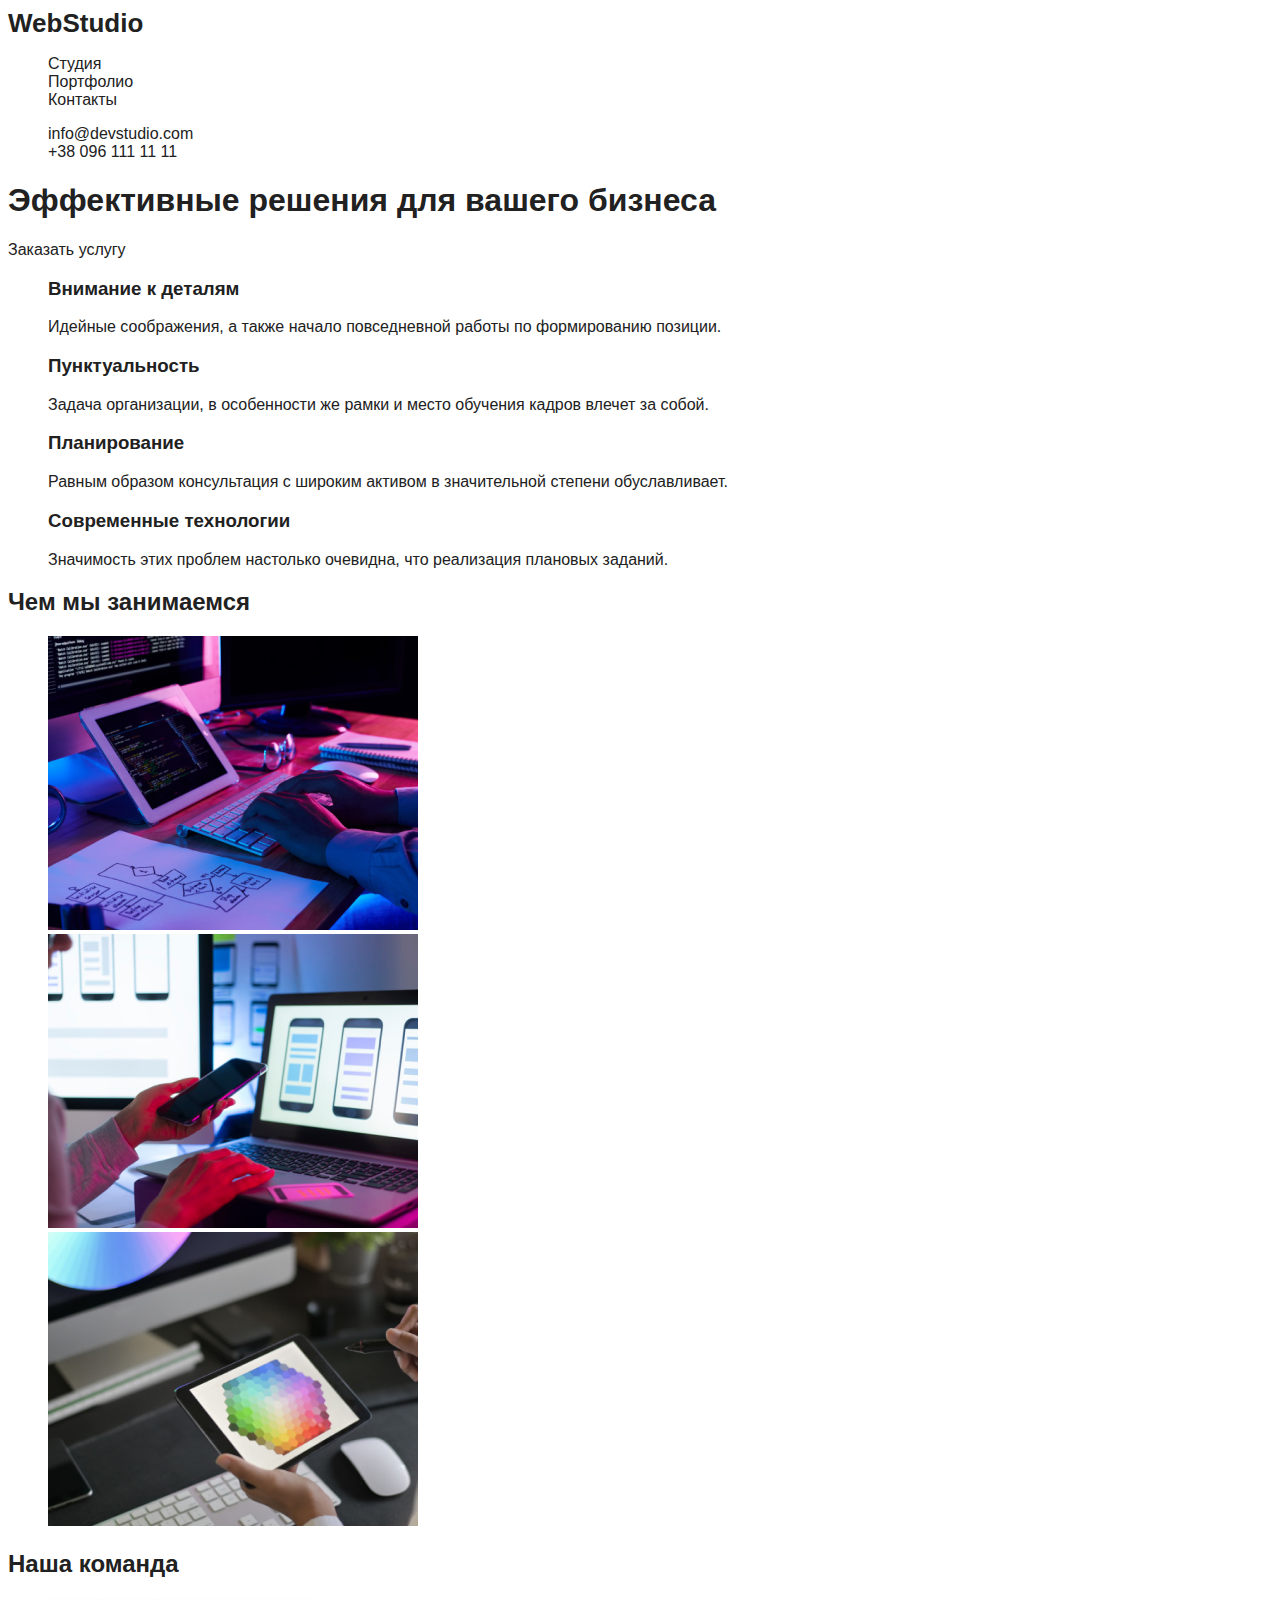
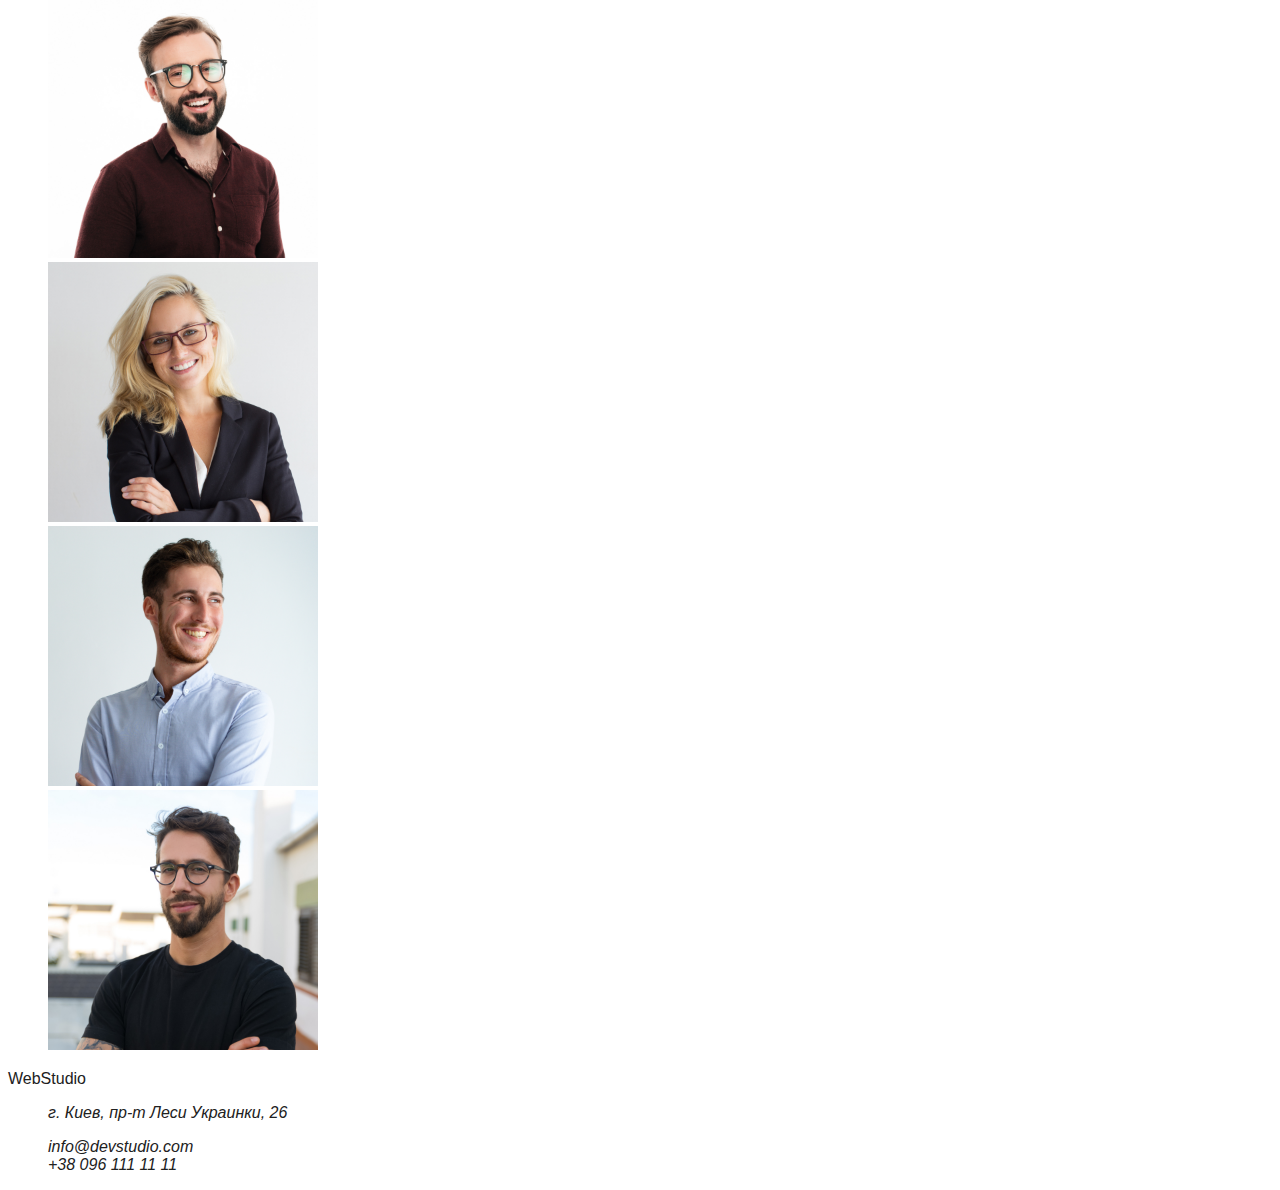
==== index.html @ 34a3a957 "add css custom properties" ====
<!DOCTYPE html>
<html lang="ru">
<head>
    <meta charset="UTF-8">
    <meta name="viewport" content="width=device-width, initial-scale=1.0">
    <title>Document</title>
    <link rel="stylesheet" href="./css/style.css">
</head>
<body>
  
    <!-- Шапка сайта -->
    <header>
      <nav>
        <a href="" class="logo">WebStudio</a>
        <ul>
          <li><a href="" class="link-nav">Студия</a></li>
          <li><a href="" class="link-nav">Портфолио</a></li>
          <li><a href="" class="link-nav">Контакты</a></li>
        </ul>
        <ul>
          <li><a href="">info@devstudio.com</a></li>
          <li><a href="">+38 096 111 11 11</a></li>
        </ul>
     </nav>
    </header>

    <main>

      <!-- Секция Герой -->
      <section>
        <h1>Эффективные решения для вашего бизнеса</h1>
        <a href="">Заказать услугу</a>
      </section>

      <!-- Секция особенностей -->
      <section>
        <!-- <h2></h2> -->
        <ul>
          <li>
            <h3>Внимание к деталям</h3>
            <p>Идейные соображения, а также начало повседневной работы по формированию позиции.</p>
          </li>
          <li>
            <h3>Пунктуальность</h3>
            <p>Задача организации, в особенности же рамки и место обучения кадров влечет за собой.</p>
          </li>
          <li>
            <h3>Планирование</h3>
            <p>Равным образом консультация с широким активом в значительной степени обуславливает.</p>
          </li>
          <li>
            <h3>Современные технологии</h3>
            <p>Значимость этих проблем настолько очевидна, что реализация плановых заданий.</p>
          </li>
        </ul>
      </section>

      <!-- Секция Чем мы занимаемся -->
      <section>
        <h2>Чем мы занимаемся</h2>
        <ul>
          <li>
            <img src="./images/box-1.png" alt="" width="370">
          </li>
          <li>
            <img src="./images/box-2.png" alt="" width="370">
          </li>
          <li>
            <img src="./images/box-3.png" alt="" width="370">
          </li>
        </ul>
      </section>

      <!-- Секция Наша команда -->
      <section>
        <h2>Наша команда</h2>
        <ul>
          <li><img src="./images/img.jpg" alt="" width="270"></li>
          <li><img src="./images/img (1).jpg" alt="" width="270"></li>
          <li><img src="./images/img (2).jpg" alt="" width="270"></li>
          <li><img src="./images/img (3).jpg" alt="" width="270"></li>
        </ul>
      </section>
    </main>

    <!-- Футер -->
    <footer>
      <a href="">WebStudio</a>
      <address>
        <ul>
          <li><p>г. Киев, пр-т Леси Украинки, 26</p></li>
          <li><a href="">info@devstudio.com</a></li>
          <li><a href="">+38 096 111 11 11</a></li>
        </ul>
      </address>
    </footer>
</body>
 </html>
---- css/style.css ----
:root {
  /* background */
  --primary-white-color: #ffffff;
  --c-dark-color: #2f303a;

  /* text */
  --primary-text-color: #212121;
  --title-text-color: #757575;
  --accent-color: #2196f3;
  --text-white-color: var(--primary-white-color);
  --text-black-color: #000000;
  --text-dark-color: rgb(255, 255, 255, 0, 6);
}

body {
  background-color: var(--primary-white-color);
  color: var(--primary-text-color);
  font-family: "Roboto", sans-serif;
}

a {
  color: inherit;
  text-decoration: none;
}

.link-nav:hover {
  color: var(--accent-color);
}

ul {
  list-style: none;
}

.logo {
  color: var(--primary-black-color);
  font-family: "Raleway", sans-serif;
  font-weight: bold;
  font-size: 26px;
  line-height: 1.19;
}
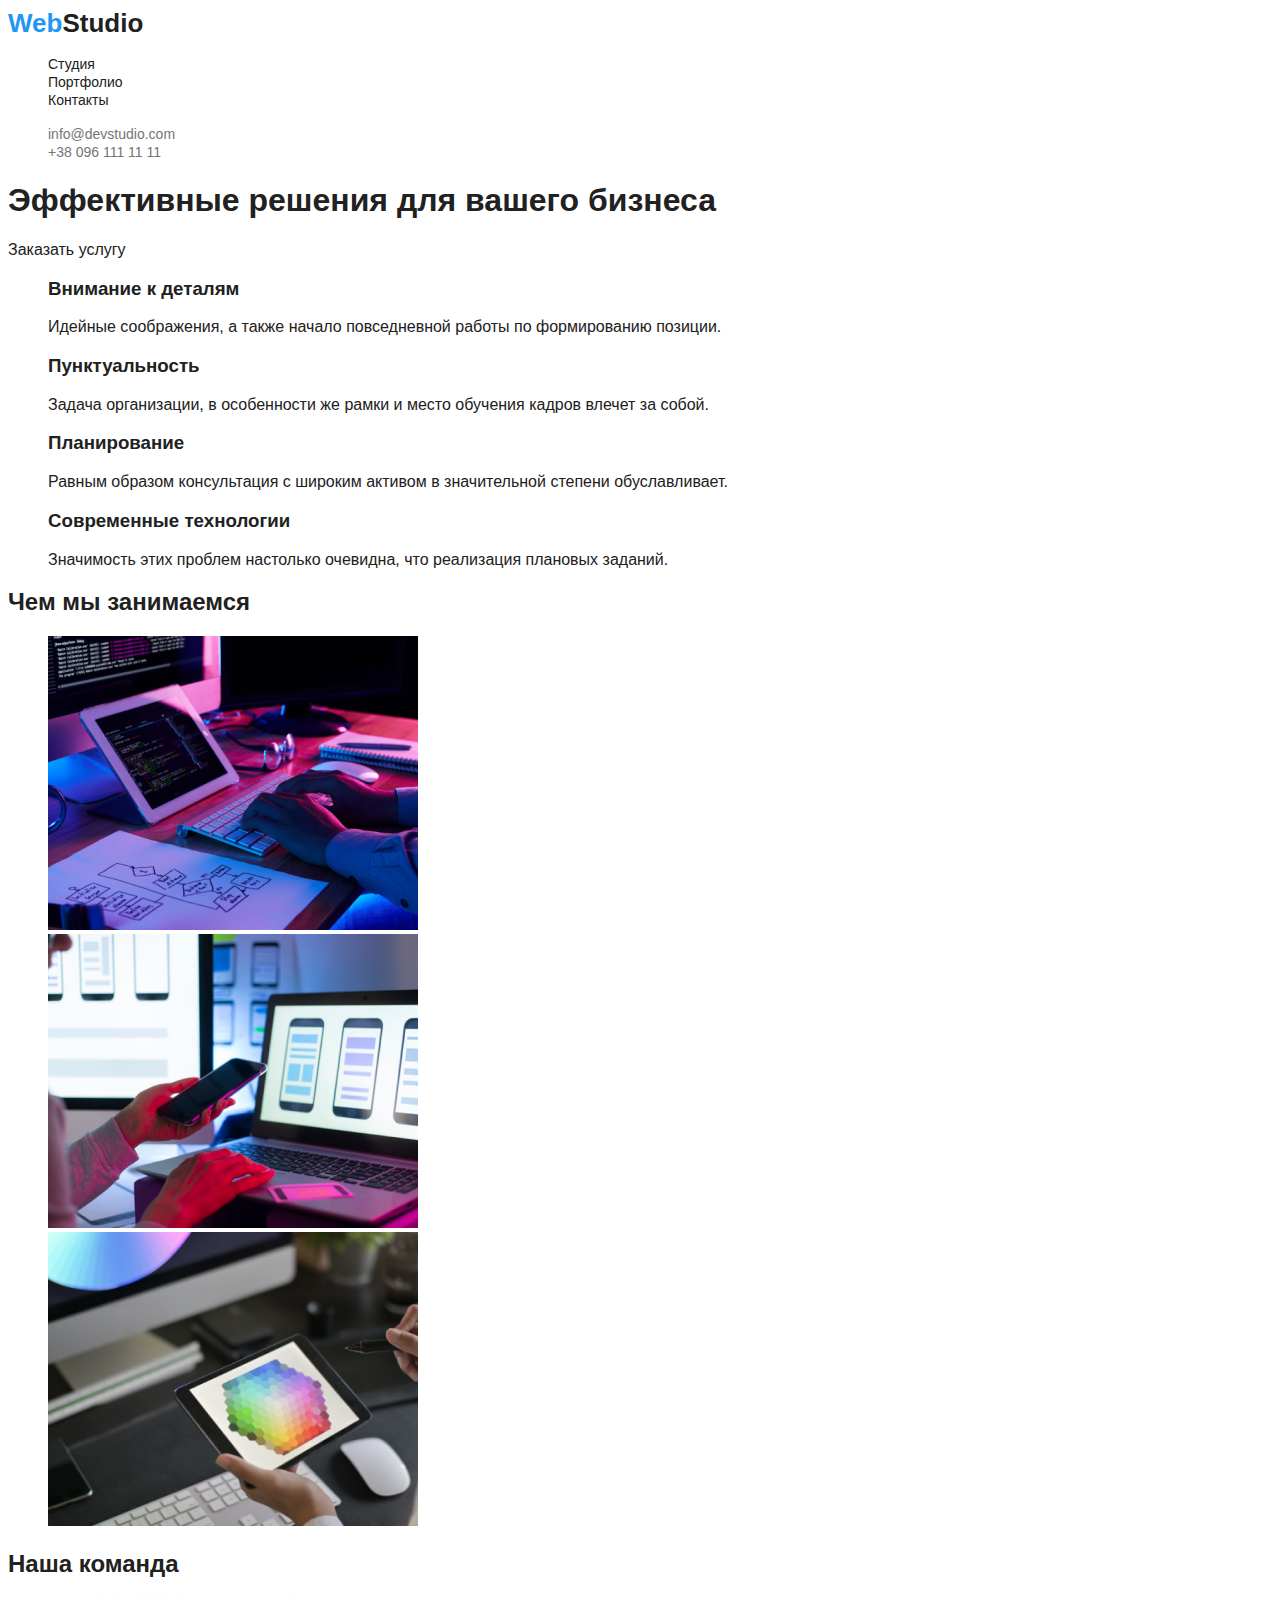
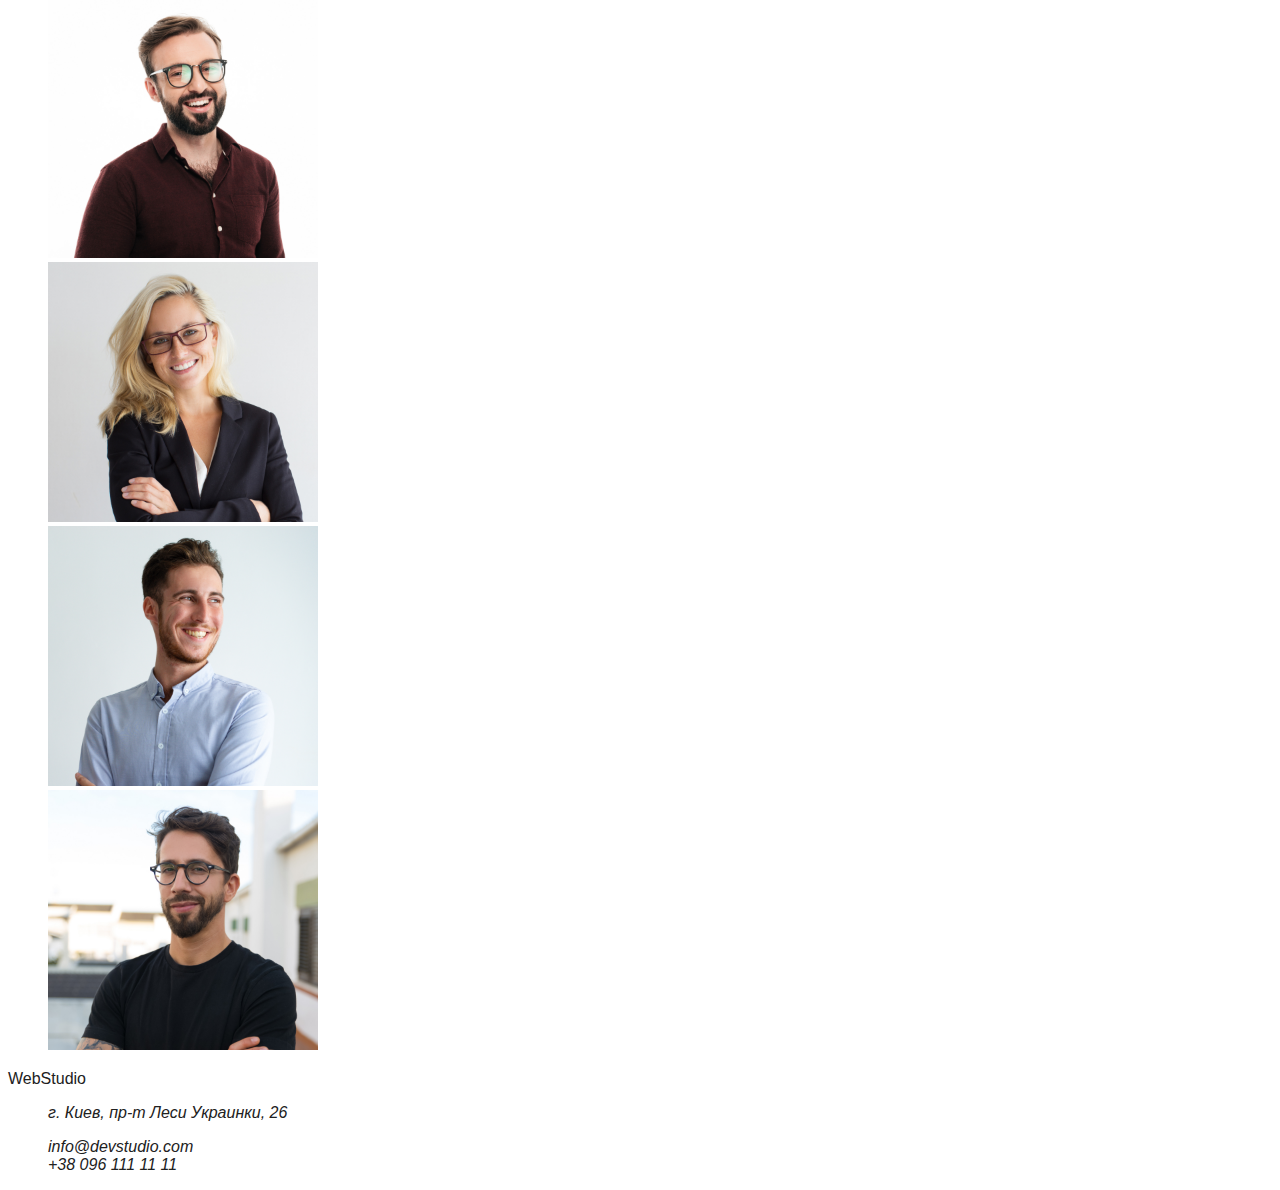
==== commit 453bd32f: "add styles to logo and header into styles.css" ====
--- a/index.html
+++ b/index.html
@@ -11,15 +11,15 @@
     <!-- Шапка сайта -->
     <header>
       <nav>
-        <a href="" class="logo">WebStudio</a>
+            <a href href="" class="logo"><span class="logo-web">Web</span>Studio</a>
         <ul>
-          <li><a href="" class="link-nav">Студия</a></li>
-          <li><a href="" class="link-nav">Портфолио</a></li>
-          <li><a href="" class="link-nav">Контакты</a></li>
+          <li><a href="" class="link">Студия</a></li>
+          <li><a href="" class="link">Портфолио</a></li>
+          <li><a href="" class="link">Контакты</a></li>
         </ul>
-        <ul>
-          <li><a href="">info@devstudio.com</a></li>
-          <li><a href="">+38 096 111 11 11</a></li>
+        <ul class="address-nav">
+          <li><a href="" class="link">info@devstudio.com</a></li>
+          <li><a href="" class="link">+38 096 111 11 11</a></li>
         </ul>
      </nav>
     </header>
--- a/css/style.css
+++ b/css/style.css
@@ -23,13 +23,15 @@
   text-decoration: none;
 }
 
-.link-nav:hover {
+.link:hover {
   color: var(--accent-color);
 }
 
 ul {
   list-style: none;
 }
+
+/* logo */
 
 .logo {
   color: var(--primary-black-color);
@@ -38,3 +40,19 @@
   font-size: 26px;
   line-height: 1.19;
 }
+
+.logo-web {
+  color: var(--accent-color);
+}
+
+/* header */
+
+.link {
+  font-weight: 500;
+  font-size: 14px;
+  line-height: 1.14;
+}
+
+.address-nav {
+  color: var(--title-text-color);
+}
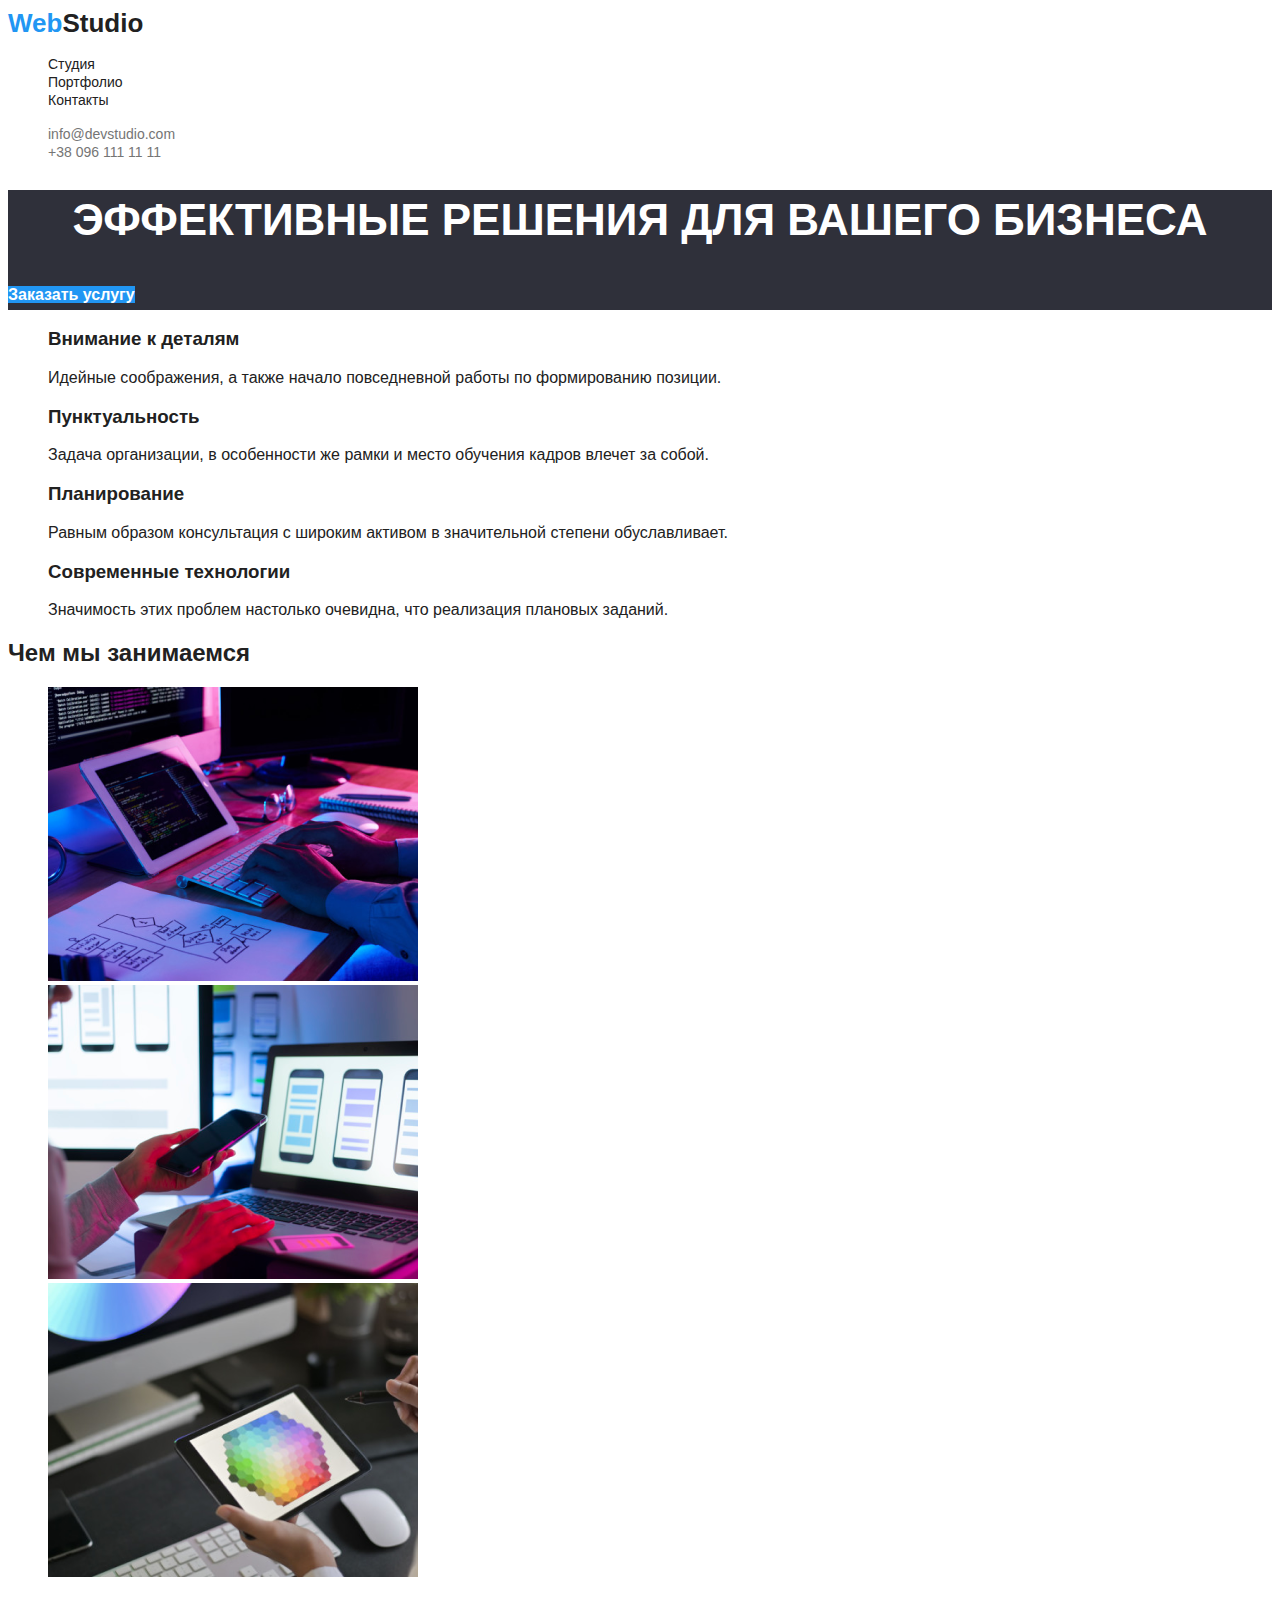
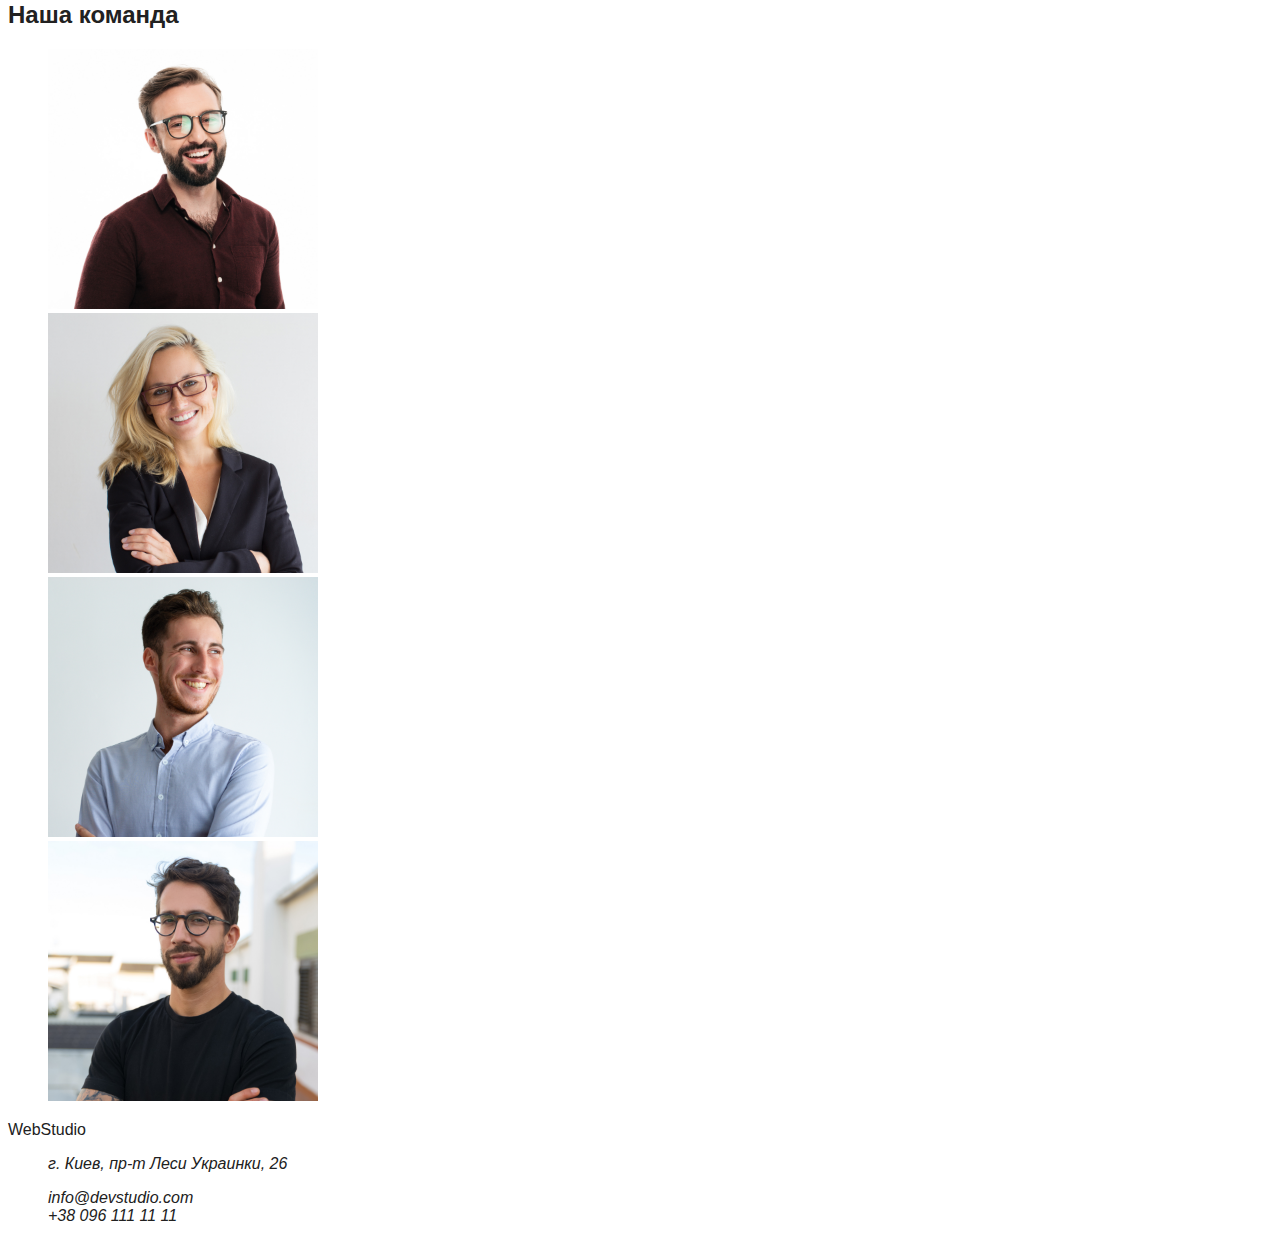
==== commit 59887563: "add styles to section-hero  and button  into styles.css" ====
--- a/index.html
+++ b/index.html
@@ -27,9 +27,9 @@
     <main>
 
       <!-- Секция Герой -->
-      <section>
-        <h1>Эффективные решения для вашего бизнеса</h1>
-        <a href="">Заказать услугу</a>
+      <section class="section-hero">
+        <h1 class="title-hero">Эффективные решения для вашего бизнеса</h1>
+        <a href="" class="button">Заказать услугу</a>
       </section>
 
       <!-- Секция особенностей -->
--- a/css/style.css
+++ b/css/style.css
@@ -56,3 +56,30 @@
 .address-nav {
   color: var(--title-text-color);
 }
+
+/* Section Hero */
+
+.section-hero {
+  background-color: var(--c-dark-color);
+}
+
+.title-hero {
+  color: var(--text-white-color);
+  font-weight: 900;
+  font-size: 44px;
+  line-height: 1.36;
+  text-align: center;
+  text-transform: uppercase;
+}
+
+/* button */
+
+.button {
+  background-color: var(--accent-color);
+  color: var(--text-white-color);
+  font-weight: bold;
+  font-size: 16px;
+  line-height: 1.87;
+  align-items: center;
+  text-align: center;
+}
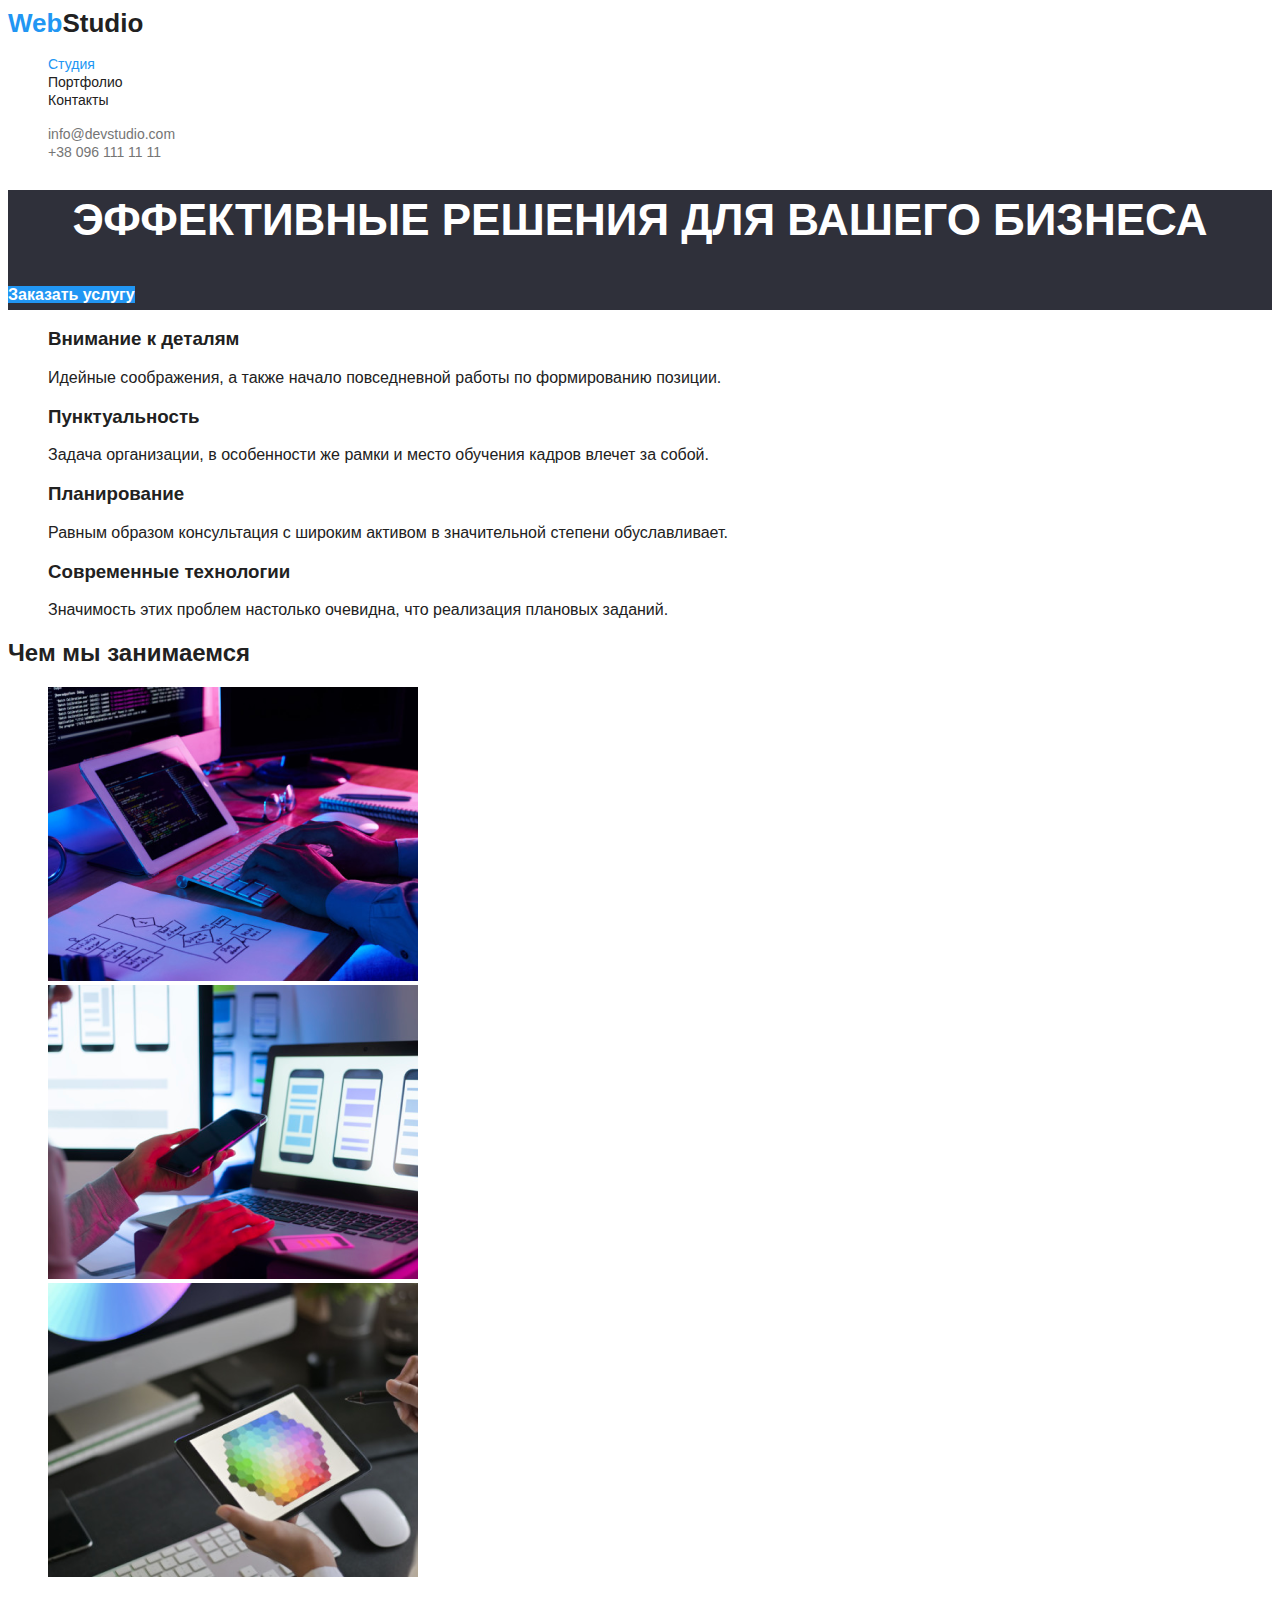
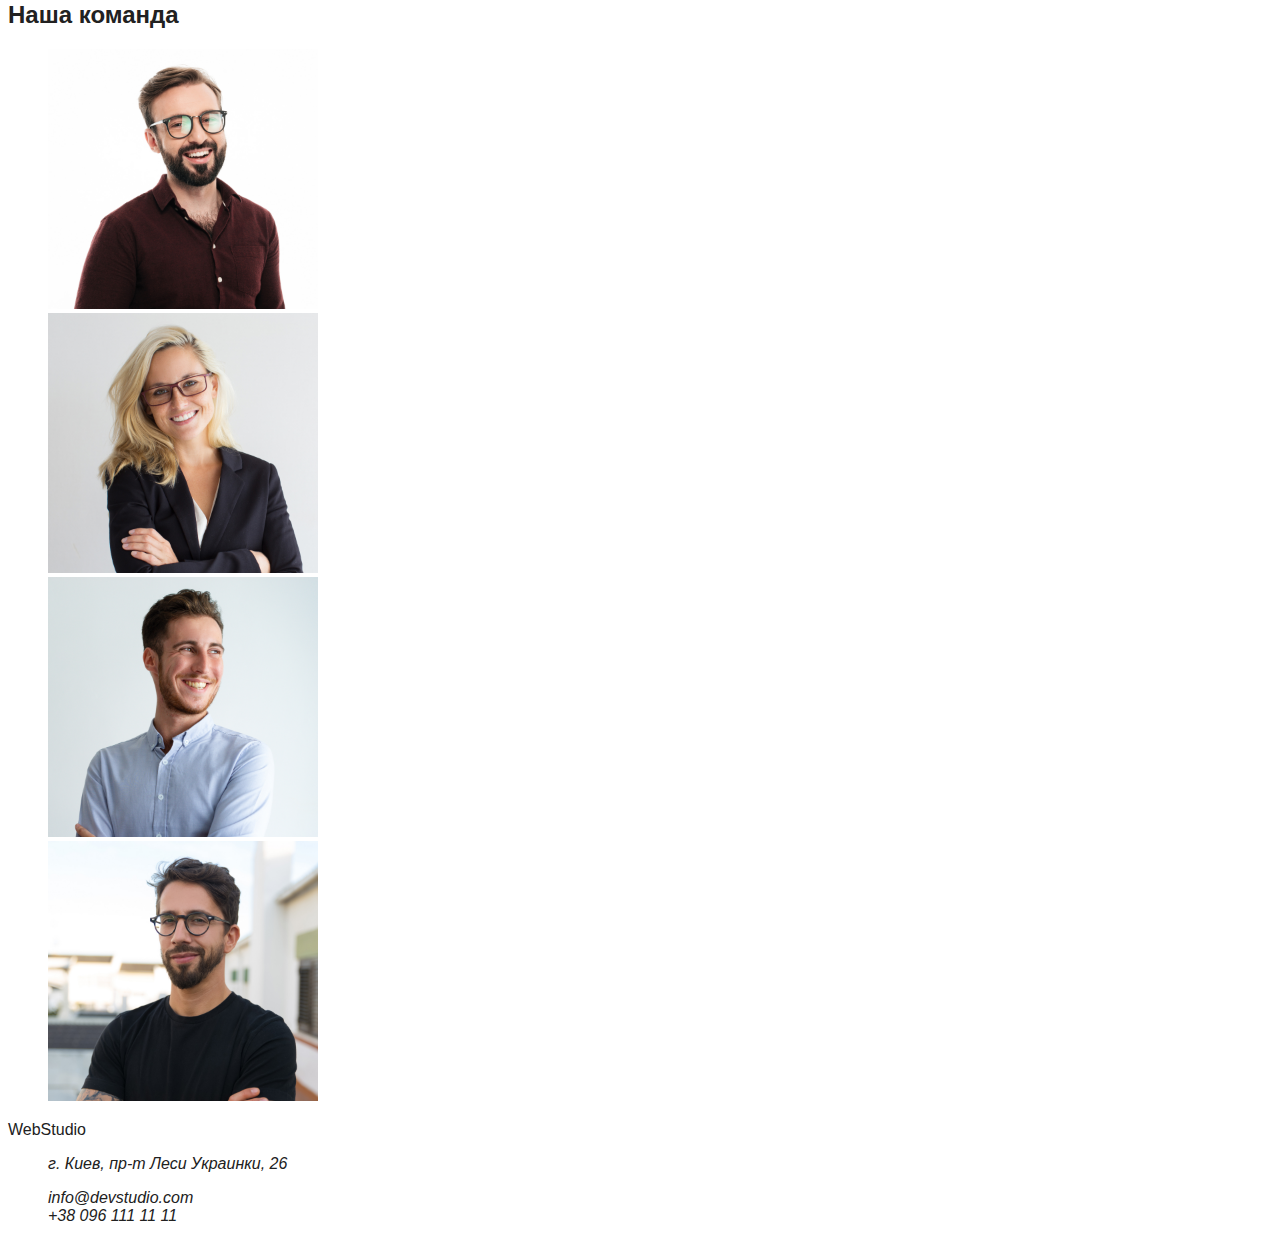
==== commit 69ed0766: "add class current" ====
--- a/index.html
+++ b/index.html
@@ -12,12 +12,12 @@
     <header>
       <nav>
             <a href href="" class="logo"><span class="logo-web">Web</span>Studio</a>
-        <ul>
-          <li><a href="" class="link">Студия</a></li>
-          <li><a href="" class="link">Портфолио</a></li>
+        <ul class="link-nav">
+          <li><a href="./index.html" class="link current">Студия</a></li>
+          <li><a href="./portfolio.html" class="link">Портфолио</a></li>
           <li><a href="" class="link">Контакты</a></li>
         </ul>
-        <ul class="address-nav">
+        <ul class="contact-nav">
           <li><a href="" class="link">info@devstudio.com</a></li>
           <li><a href="" class="link">+38 096 111 11 11</a></li>
         </ul>
--- a/css/style.css
+++ b/css/style.css
@@ -21,10 +21,6 @@
 a {
   color: inherit;
   text-decoration: none;
-}
-
-.link:hover {
-  color: var(--accent-color);
 }
 
 ul {
@@ -53,8 +49,17 @@
   line-height: 1.14;
 }
 
-.address-nav {
+.contact-nav {
   color: var(--title-text-color);
+}
+
+.link:hover,
+.link:focus {
+  color: var(--accent-color);
+}
+
+.link-nav .link.current {
+  color: var(--accent-color);
 }
 
 /* Section Hero */
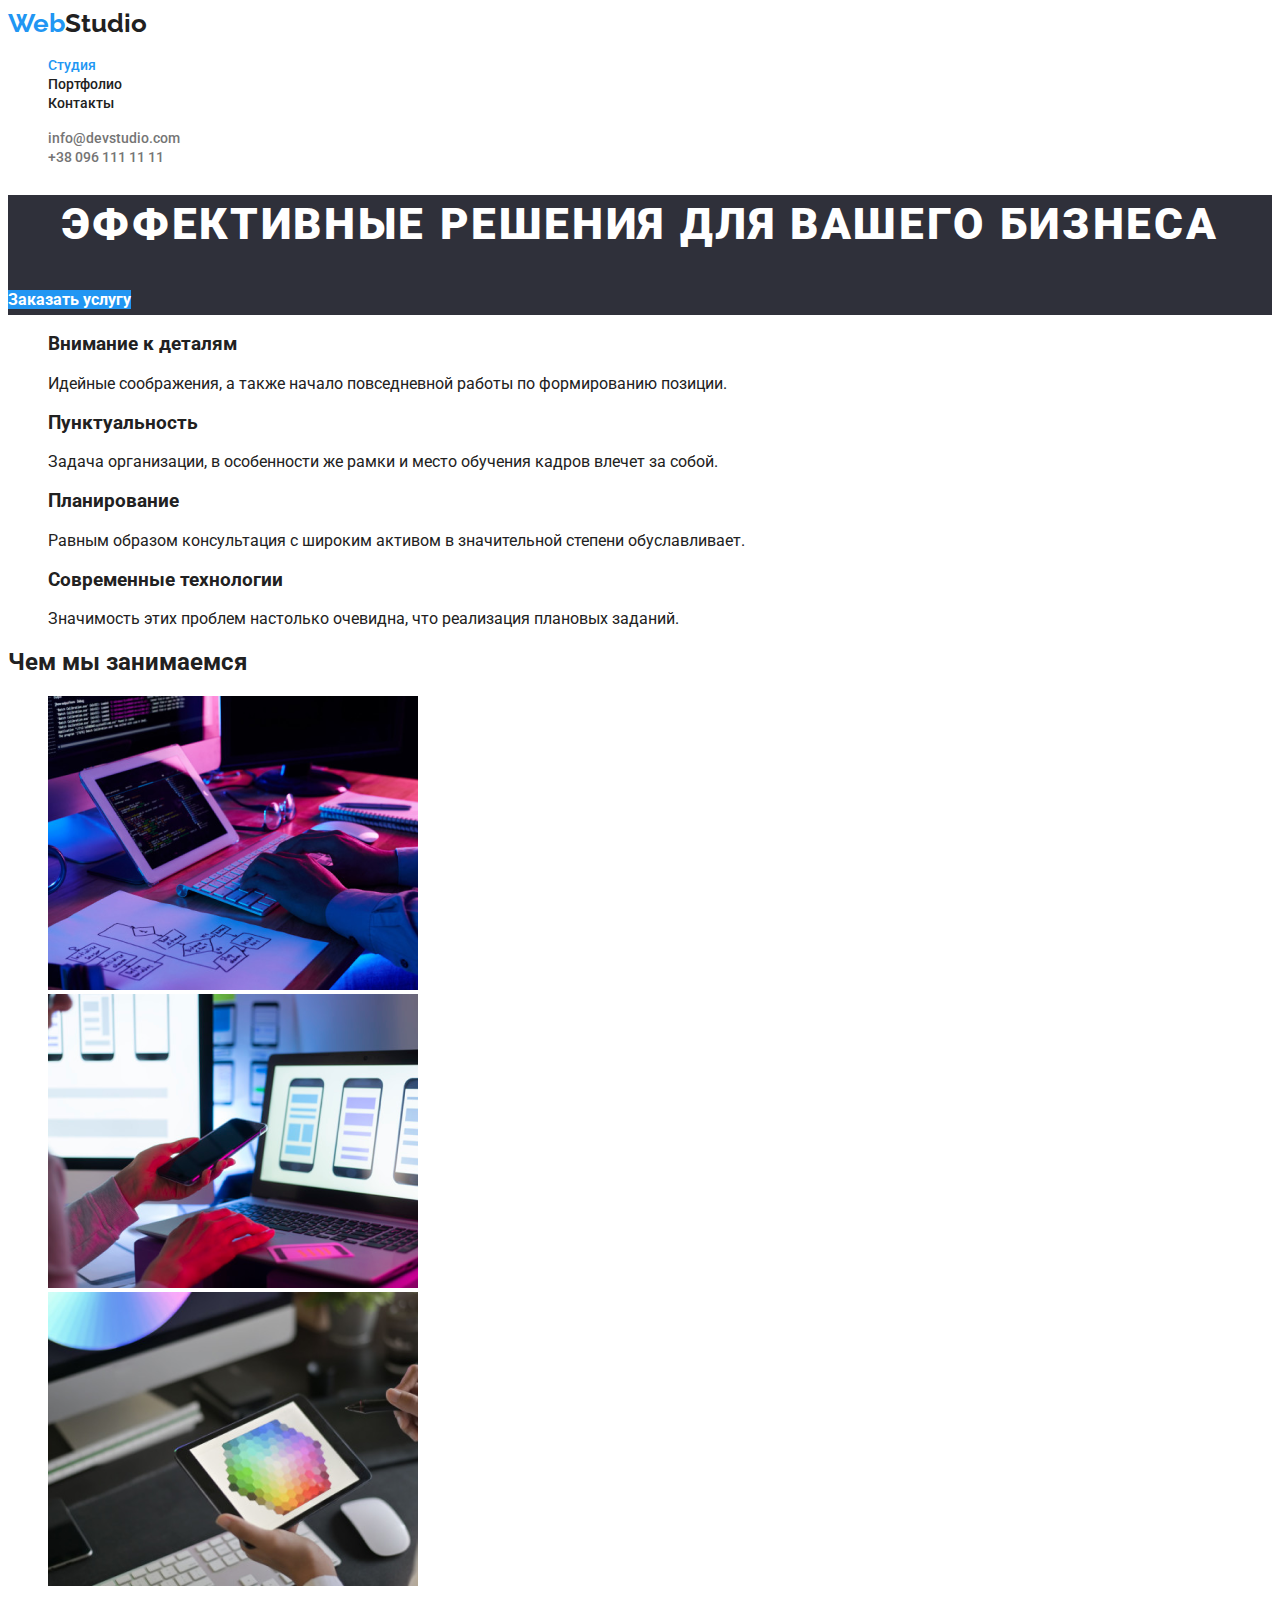
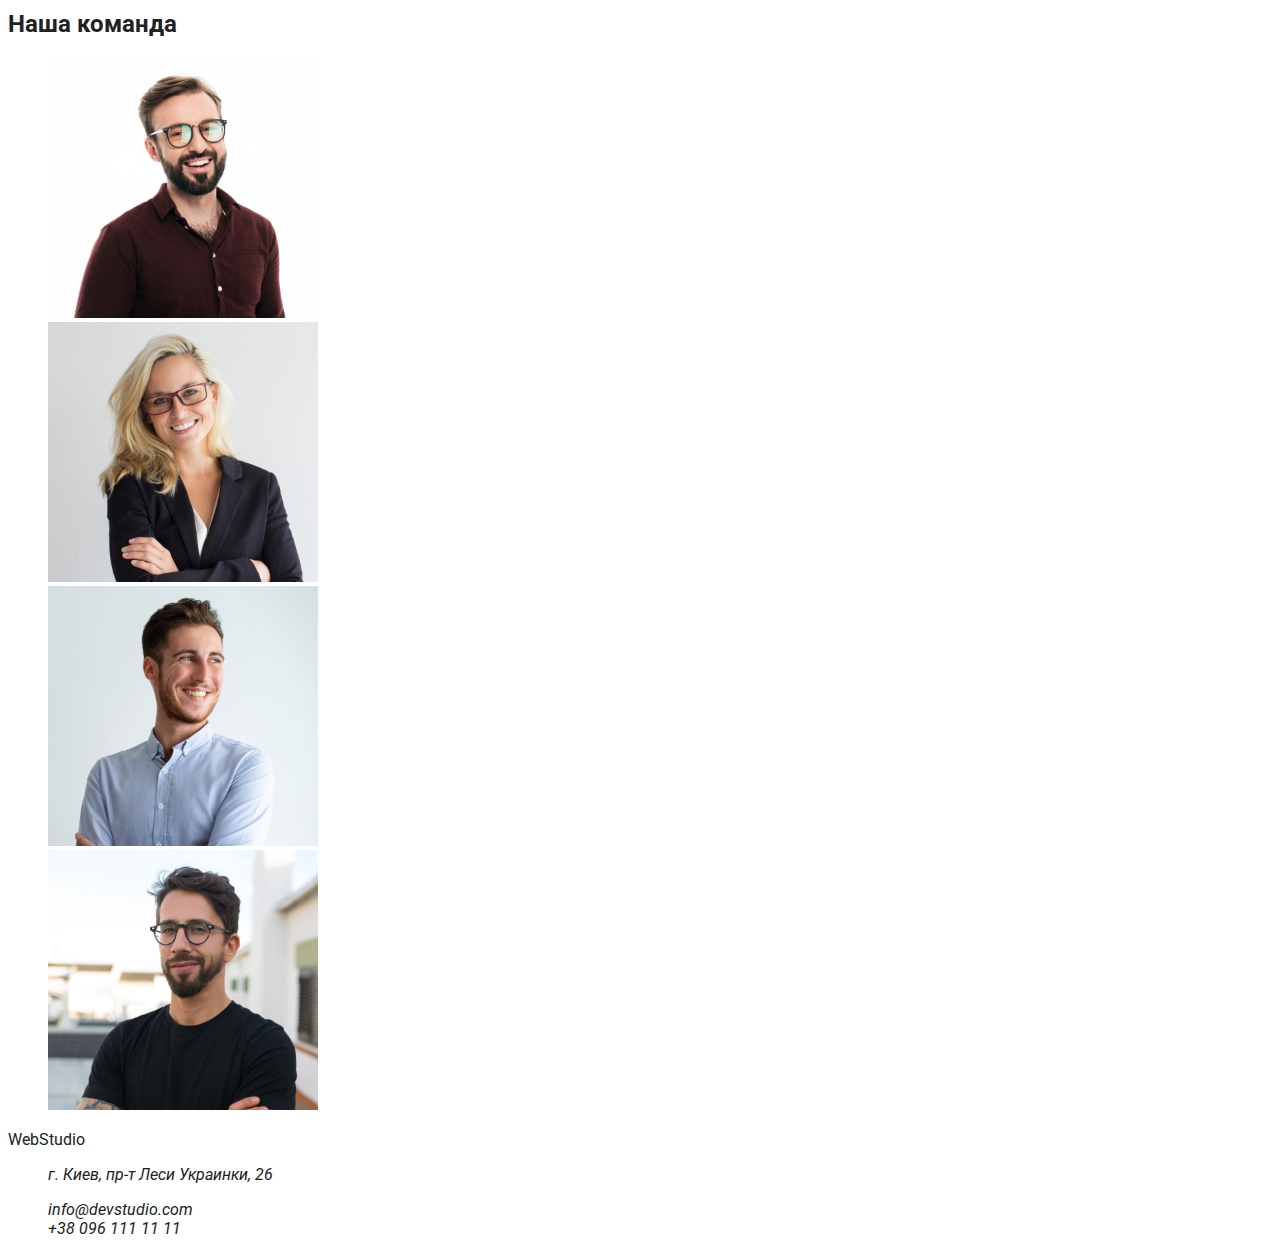
==== commit de81d2db: "add link from google fonts" ====
--- a/index.html
+++ b/index.html
@@ -4,6 +4,10 @@
     <meta charset="UTF-8">
     <meta name="viewport" content="width=device-width, initial-scale=1.0">
     <title>Document</title>
+    <link rel="preconnect" href="https://fonts.gstatic.com">
+    <link rel="preconnect" href="https://fonts.gstatic.com">
+    <link href="https://fonts.googleapis.com/css2?family=Raleway:wght@700&family=Roboto:wght@400;500;700;900&display=swap"
+      rel="stylesheet">
     <link rel="stylesheet" href="./css/style.css">
 </head>
 <body>
--- a/css/style.css
+++ b/css/style.css
@@ -2,6 +2,7 @@
   /* background */
   --primary-white-color: #ffffff;
   --c-dark-color: #2f303a;
+  --c-light-grey-color: #f5f4fa;
 
   /* text */
   --primary-text-color: #212121;
@@ -75,6 +76,7 @@
   line-height: 1.36;
   text-align: center;
   text-transform: uppercase;
+  letter-spacing: 0.06em;
 }
 
 /* button */
@@ -88,3 +90,21 @@
   align-items: center;
   text-align: center;
 }
+
+/* button portfolio */
+
+.button-portfolio {
+  background-color: var(--c-light-grey-color);
+  color: var(--primary-text-color);
+  font-family: "Roboto", sans-serif;
+  font-weight: 500;
+  font-size: 16px;
+  line-height: 1.62;
+  letter-spacing: 0.03em;
+}
+
+.button-portfolio:hover,
+.button-portfolio:focus {
+  background-color: var(--accent-color);
+  color: var(--text-white-color);
+}
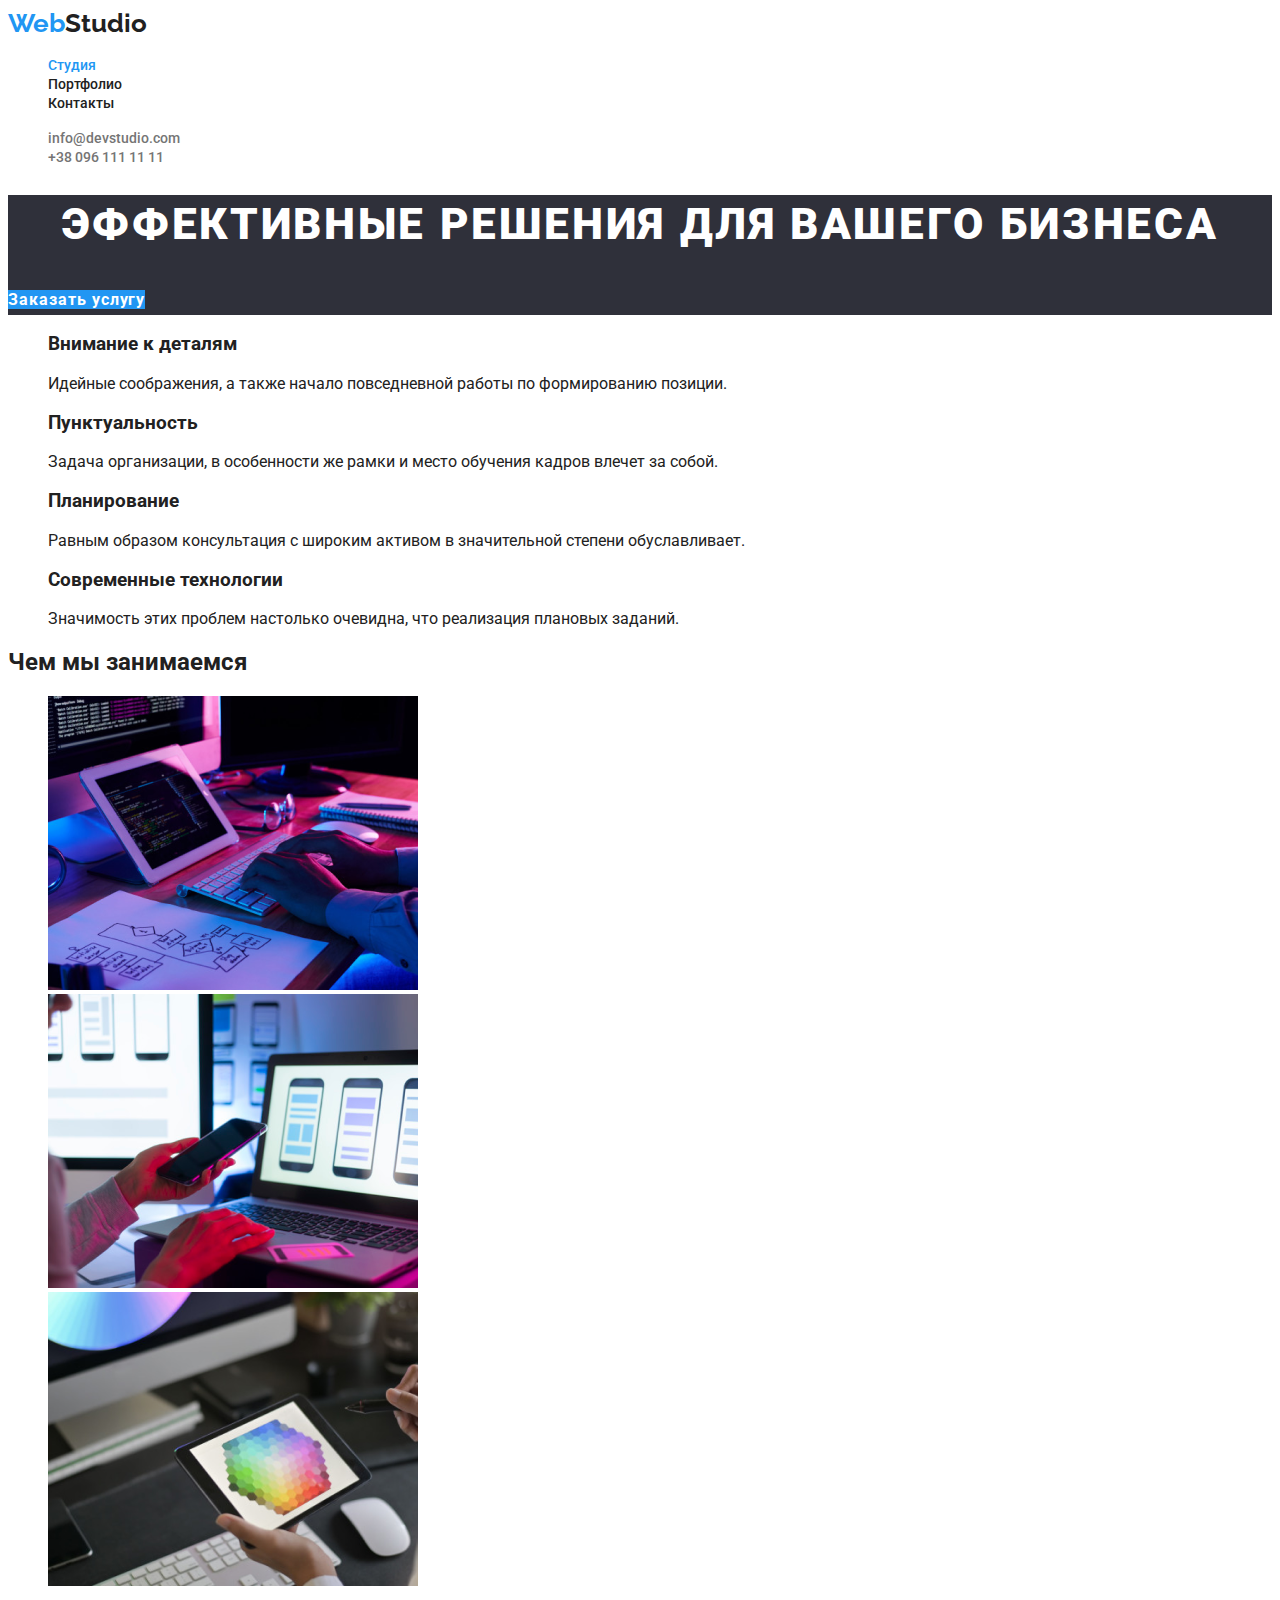
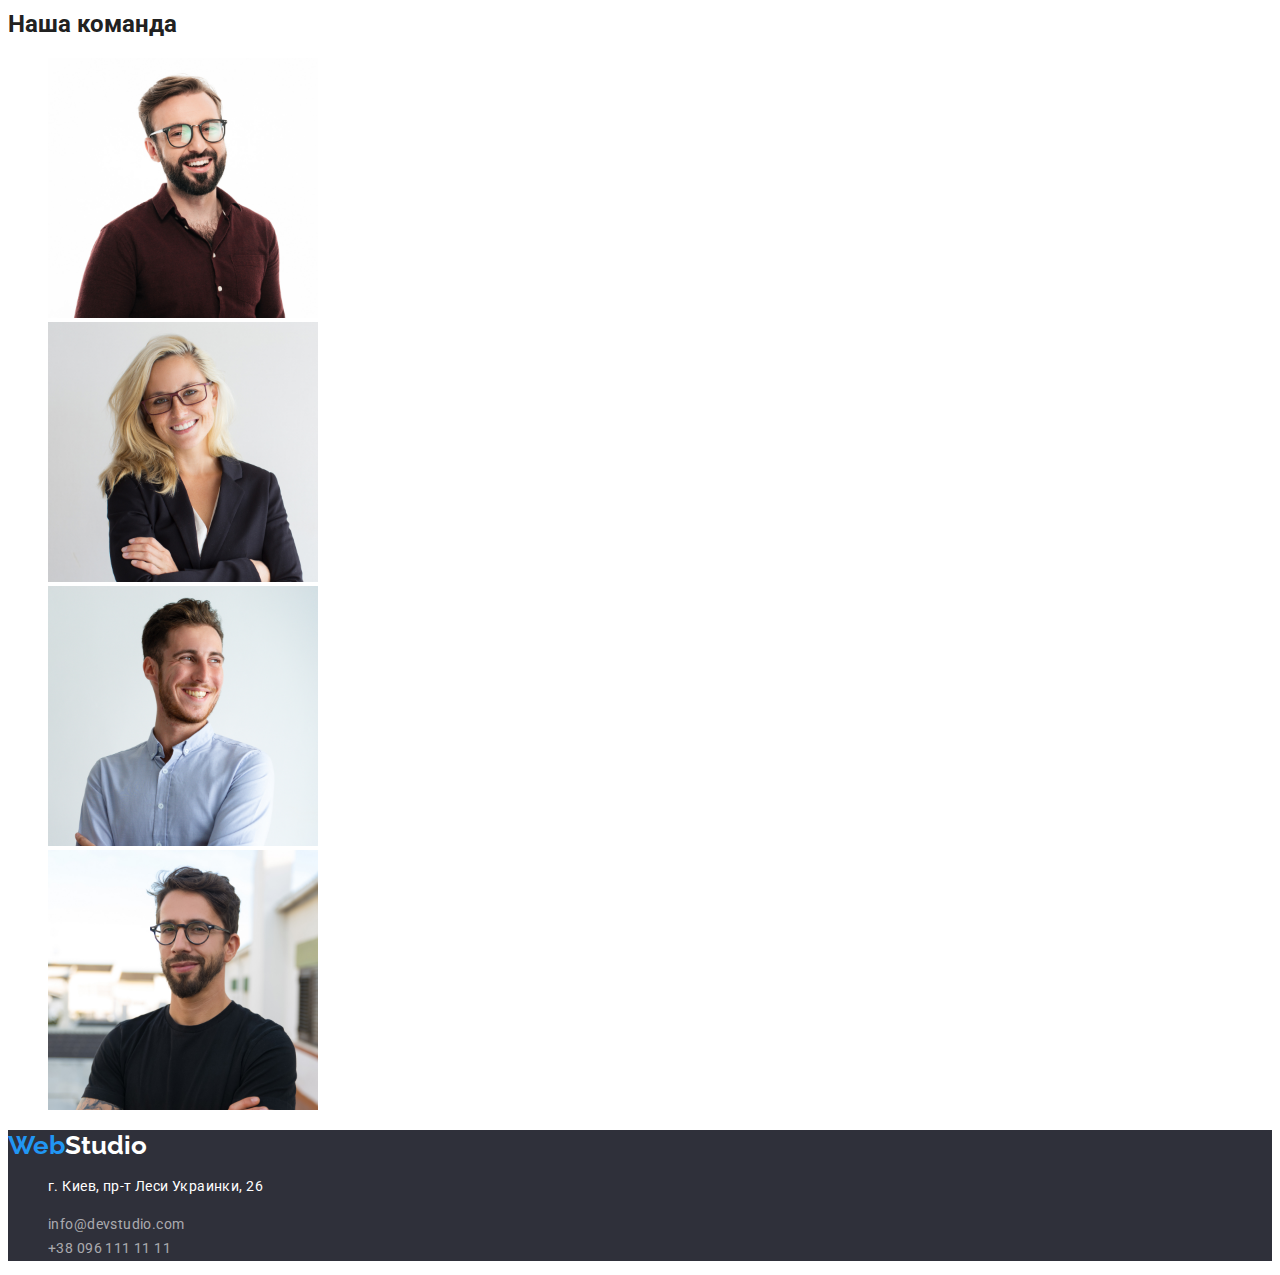
==== commit a5fbece0: "add styles to section footer" ====
--- a/index.html
+++ b/index.html
@@ -88,11 +88,12 @@
     </main>
 
     <!-- Футер -->
-    <footer>
-      <a href="">WebStudio</a>
+    <footer class="footer">
+      <a href href="" class="logo"><span class="logo-web">Web</span><span class="logo-studio">Studio</span>
+      </a>
       <address>
-        <ul>
-          <li><p>г. Киев, пр-т Леси Украинки, 26</p></li>
+        <ul class="address-footer">
+          <li class="contact-address"><p>г. Киев, пр-т Леси Украинки, 26</p></li>
           <li><a href="">info@devstudio.com</a></li>
           <li><a href="">+38 096 111 11 11</a></li>
         </ul>
--- a/css/style.css
+++ b/css/style.css
@@ -10,7 +10,7 @@
   --accent-color: #2196f3;
   --text-white-color: var(--primary-white-color);
   --text-black-color: #000000;
-  --text-dark-color: rgb(255, 255, 255, 0, 6);
+  --text-dark-color: rgb(255, 255, 255, 0.6);
 }
 
 body {
@@ -33,13 +33,17 @@
 .logo {
   color: var(--primary-black-color);
   font-family: "Raleway", sans-serif;
-  font-weight: bold;
+  font-weight: 700;
   font-size: 26px;
   line-height: 1.19;
 }
 
 .logo-web {
   color: var(--accent-color);
+}
+
+.logo-studio {
+  color: var(--text-white-color);
 }
 
 /* header */
@@ -89,14 +93,31 @@
   line-height: 1.87;
   align-items: center;
   text-align: center;
+  letter-spacing: 0.06em;
 }
 
-/* button portfolio */
+/* Footer */
+
+.footer {
+  background-color: var(--c-dark-color);
+}
+
+.address-footer {
+  color: var(--text-dark-color);
+  font-style: normal;
+  font-size: 14px;
+  line-height: 1.71;
+  letter-spacing: 0.03em;
+}
+
+.contact-address {
+  color: var(--text-white-color);
+}
 
 .button-portfolio {
   background-color: var(--c-light-grey-color);
   color: var(--primary-text-color);
-  font-family: "Roboto", sans-serif;
+  font-family: inherit;
   font-weight: 500;
   font-size: 16px;
   line-height: 1.62;
@@ -108,3 +129,21 @@
   background-color: var(--accent-color);
   color: var(--text-white-color);
 }
+
+/* Section portfolio */
+
+.portfolio-title {
+  color: var(--primary-text-color);
+  font-weight: 700;
+  font-size: 18px;
+  line-height: 2;
+  letter-spacing: 0.06em;
+}
+
+.portfolio-description {
+  color: var(--title-text-color);
+  font-weight: 400;
+  font-size: 16px;
+  line-height: 1.88;
+  letter-spacing: 0.03em;
+}
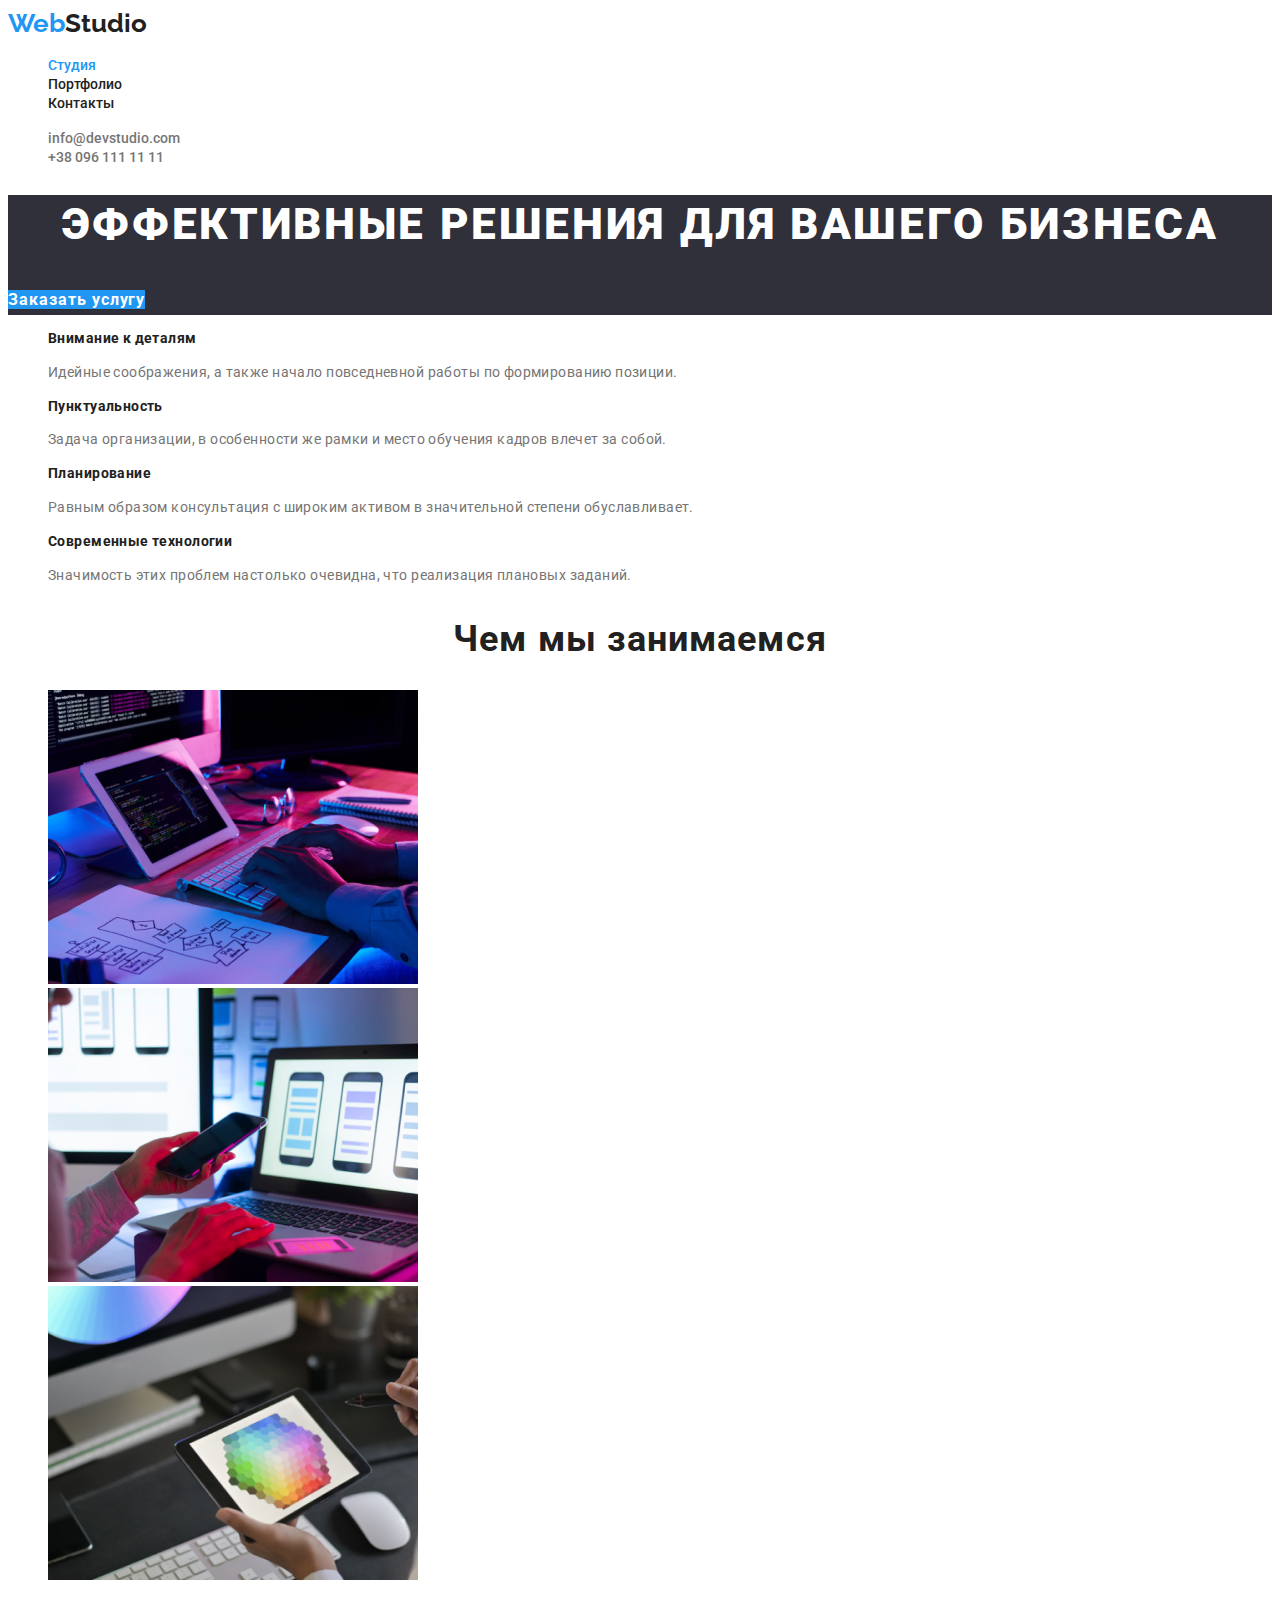
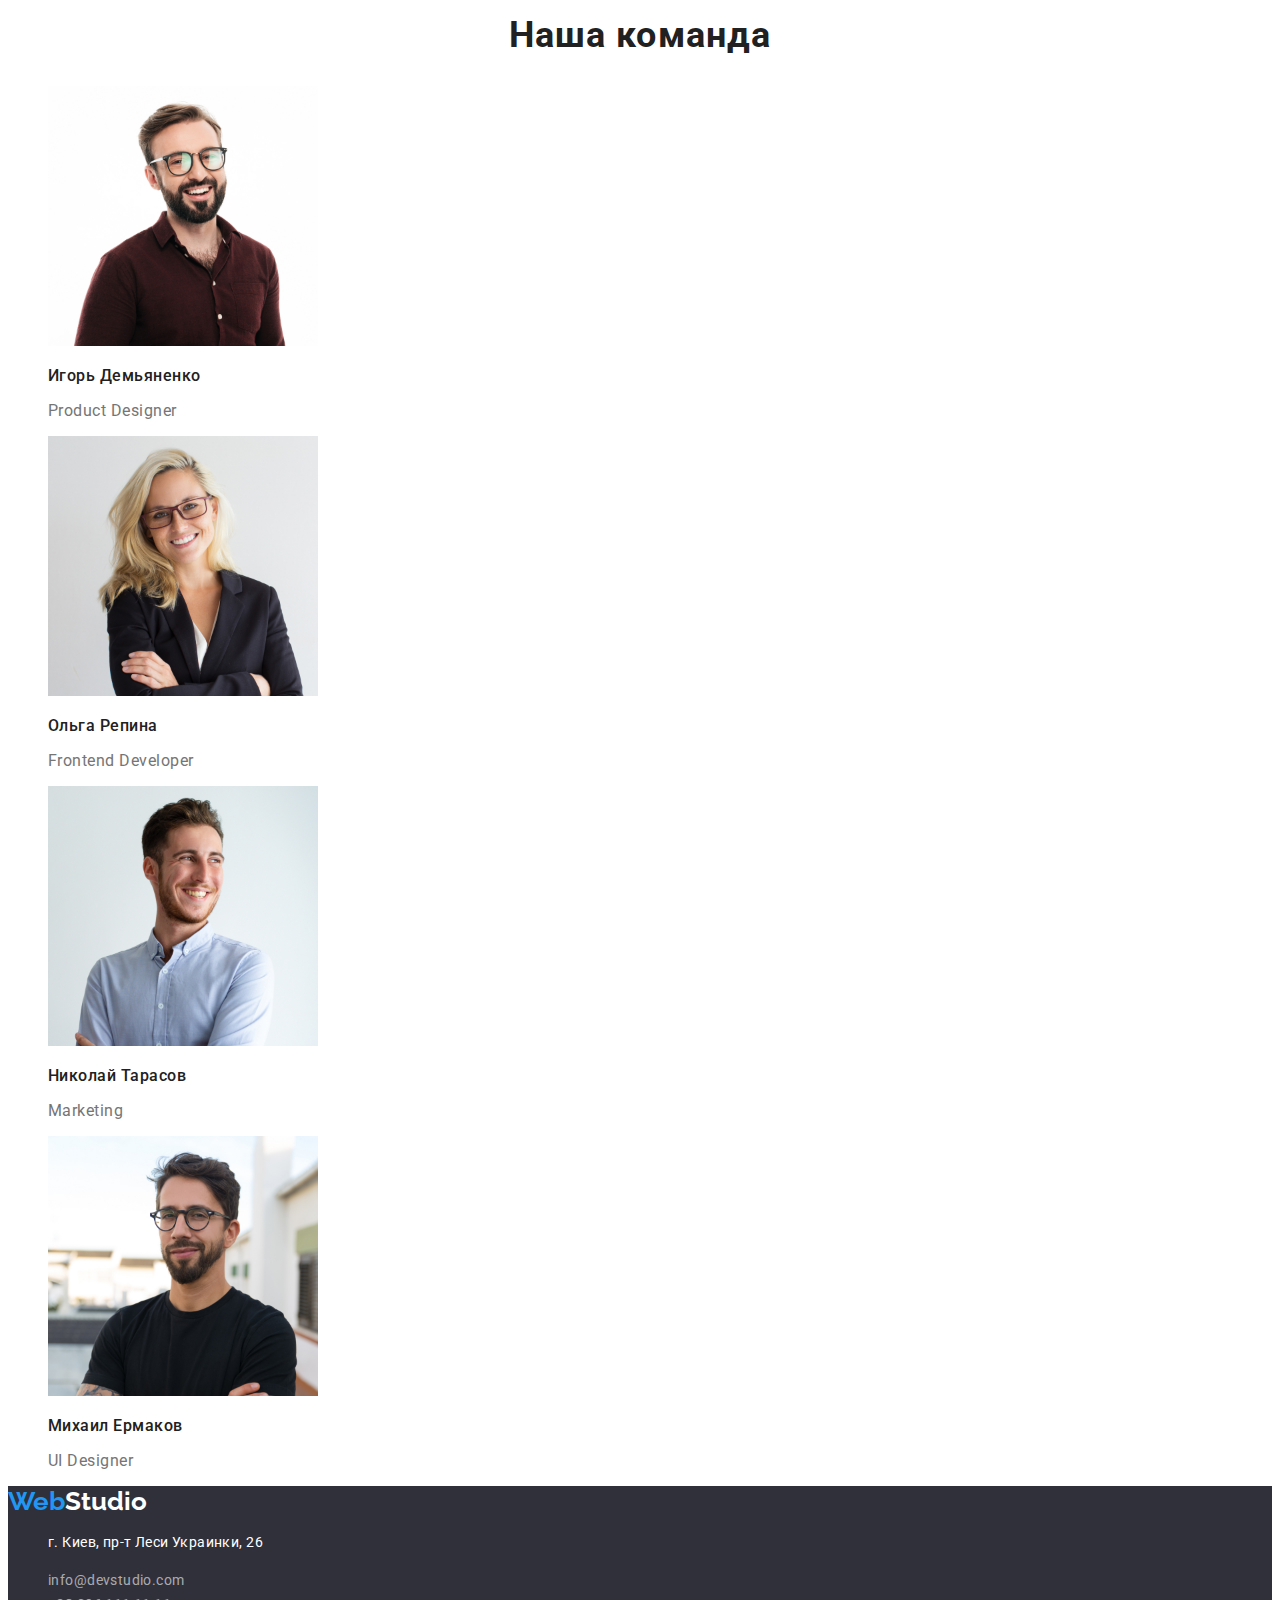
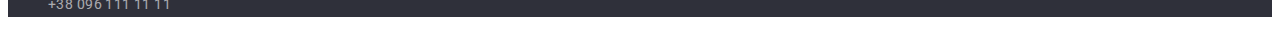
==== commit 5815dfe7: "add styles to srections features and team" ====
--- a/index.html
+++ b/index.html
@@ -41,27 +41,27 @@
         <!-- <h2></h2> -->
         <ul>
           <li>
-            <h3>Внимание к деталям</h3>
-            <p>Идейные соображения, а также начало повседневной работы по формированию позиции.</p>
+            <h3 class="hero-feature">Внимание к деталям</h3>
+            <p class="hero-description">Идейные соображения, а также начало повседневной работы по формированию позиции.</p>
           </li>
           <li>
-            <h3>Пунктуальность</h3>
-            <p>Задача организации, в особенности же рамки и место обучения кадров влечет за собой.</p>
+            <h3 class="hero-feature">Пунктуальность</h3>
+            <p class="hero-description">Задача организации, в особенности же рамки и место обучения кадров влечет за собой.</p>
           </li>
           <li>
-            <h3>Планирование</h3>
-            <p>Равным образом консультация с широким активом в значительной степени обуславливает.</p>
+            <h3 class="hero-feature">Планирование</h3>
+            <p class="hero-description">Равным образом консультация с широким активом в значительной степени обуславливает.</p>
           </li>
           <li>
-            <h3>Современные технологии</h3>
-            <p>Значимость этих проблем настолько очевидна, что реализация плановых заданий.</p>
+            <h3 class="hero-feature">Современные технологии</h3>
+            <p class="hero-description">Значимость этих проблем настолько очевидна, что реализация плановых заданий.</p>
           </li>
         </ul>
       </section>
 
       <!-- Секция Чем мы занимаемся -->
       <section>
-        <h2>Чем мы занимаемся</h2>
+        <h2 class="title-section">Чем мы занимаемся</h2>
         <ul>
           <li>
             <img src="./images/box-1.png" alt="" width="370">
@@ -77,12 +77,28 @@
 
       <!-- Секция Наша команда -->
       <section>
-        <h2>Наша команда</h2>
+        <h2 class="title-section">Наша команда</h2>
         <ul>
-          <li><img src="./images/img.jpg" alt="" width="270"></li>
-          <li><img src="./images/img (1).jpg" alt="" width="270"></li>
-          <li><img src="./images/img (2).jpg" alt="" width="270"></li>
-          <li><img src="./images/img (3).jpg" alt="" width="270"></li>
+          <li>
+            <img src="./images/img.jpg" alt="" width="270">
+            <h3 class="title-team">Игорь Демьяненко</h3>
+            <p class="team-profession">Product Designer</p>
+          </li>
+          <li>
+            <img src="./images/img (1).jpg" alt="" width="270">
+            <h3 class="title-team">Ольга Репина</h3>
+            <p class="team-profession">Frontend Developer</p>
+          </li>
+          <li>
+            <img src="./images/img (2).jpg" alt="" width="270">
+            <h3 class="title-team">Николай Тарасов</h3>
+            <p class="team-profession">Marketing</p>
+          </li>
+          <li>
+            <img src="./images/img (3).jpg" alt="" width="270">
+            <h3 class="title-team">Михаил Ермаков</h3>
+            <p class="team-profession">UI Designer</p>
+          </li>
         </ul>
       </section>
     </main>
--- a/css/style.css
+++ b/css/style.css
@@ -83,12 +83,50 @@
   letter-spacing: 0.06em;
 }
 
+.hero-feature {
+  font-weight: 700;
+  font-size: 14px;
+  line-height: 1.14;
+  letter-spacing: 0.03em;
+}
+
+.hero-description {
+  color: var(--title-text-color);
+  font-size: 14px;
+  line-height: 1.71;
+  letter-spacing: 0.03em;
+}
+
+/* Section our team */
+
+.title-section {
+  font-weight: 700;
+  font-size: 36px;
+  line-height: 1.17;
+  text-align: center;
+  letter-spacing: 0.03em;
+}
+
+.title-team {
+  font-weight: 500;
+  font-size: 16px;
+  line-height: 1.19;
+  letter-spacing: 0.03em;
+}
+
+.team-profession {
+  color: var(--title-text-color);
+  font-size: 16px;
+  line-height: 1.19;
+  letter-spacing: 0.03em;
+}
+
 /* button */
 
 .button {
   background-color: var(--accent-color);
   color: var(--text-white-color);
-  font-weight: bold;
+  font-weight: 700;
   font-size: 16px;
   line-height: 1.87;
   align-items: center;
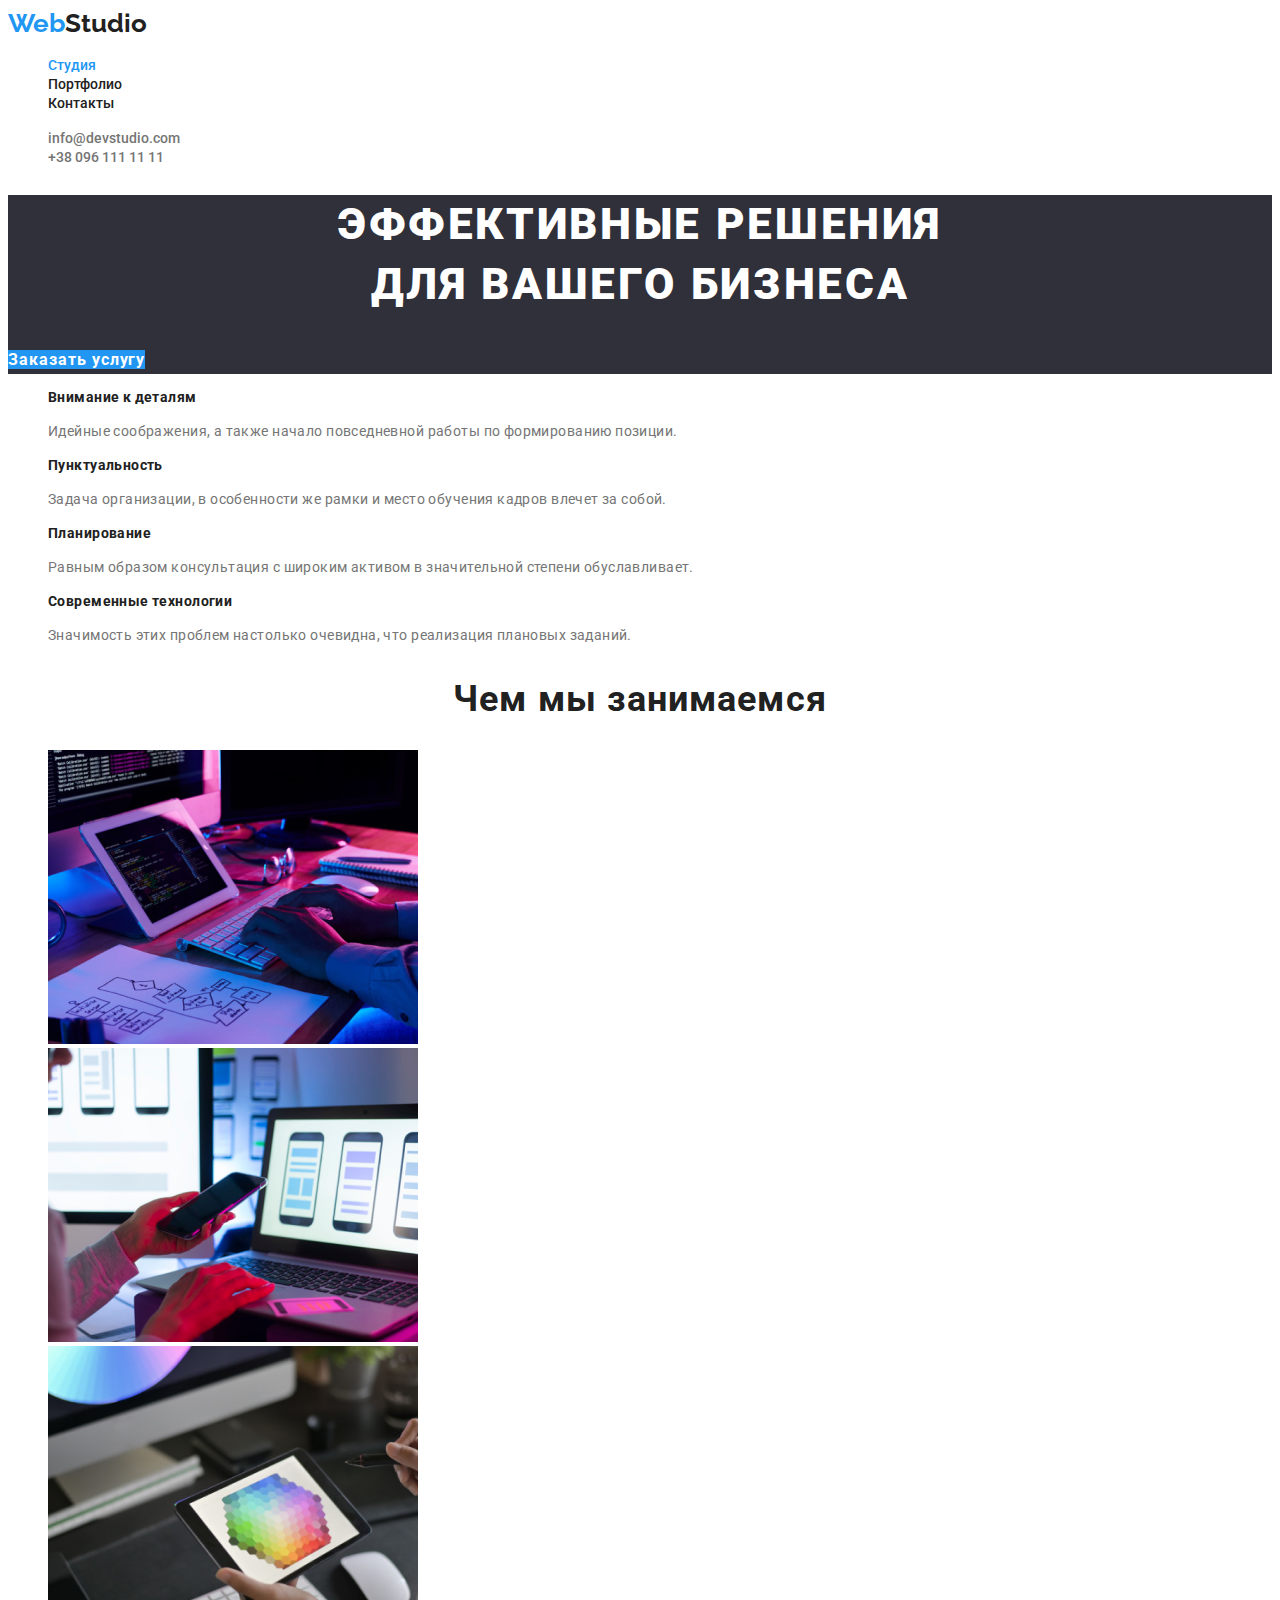
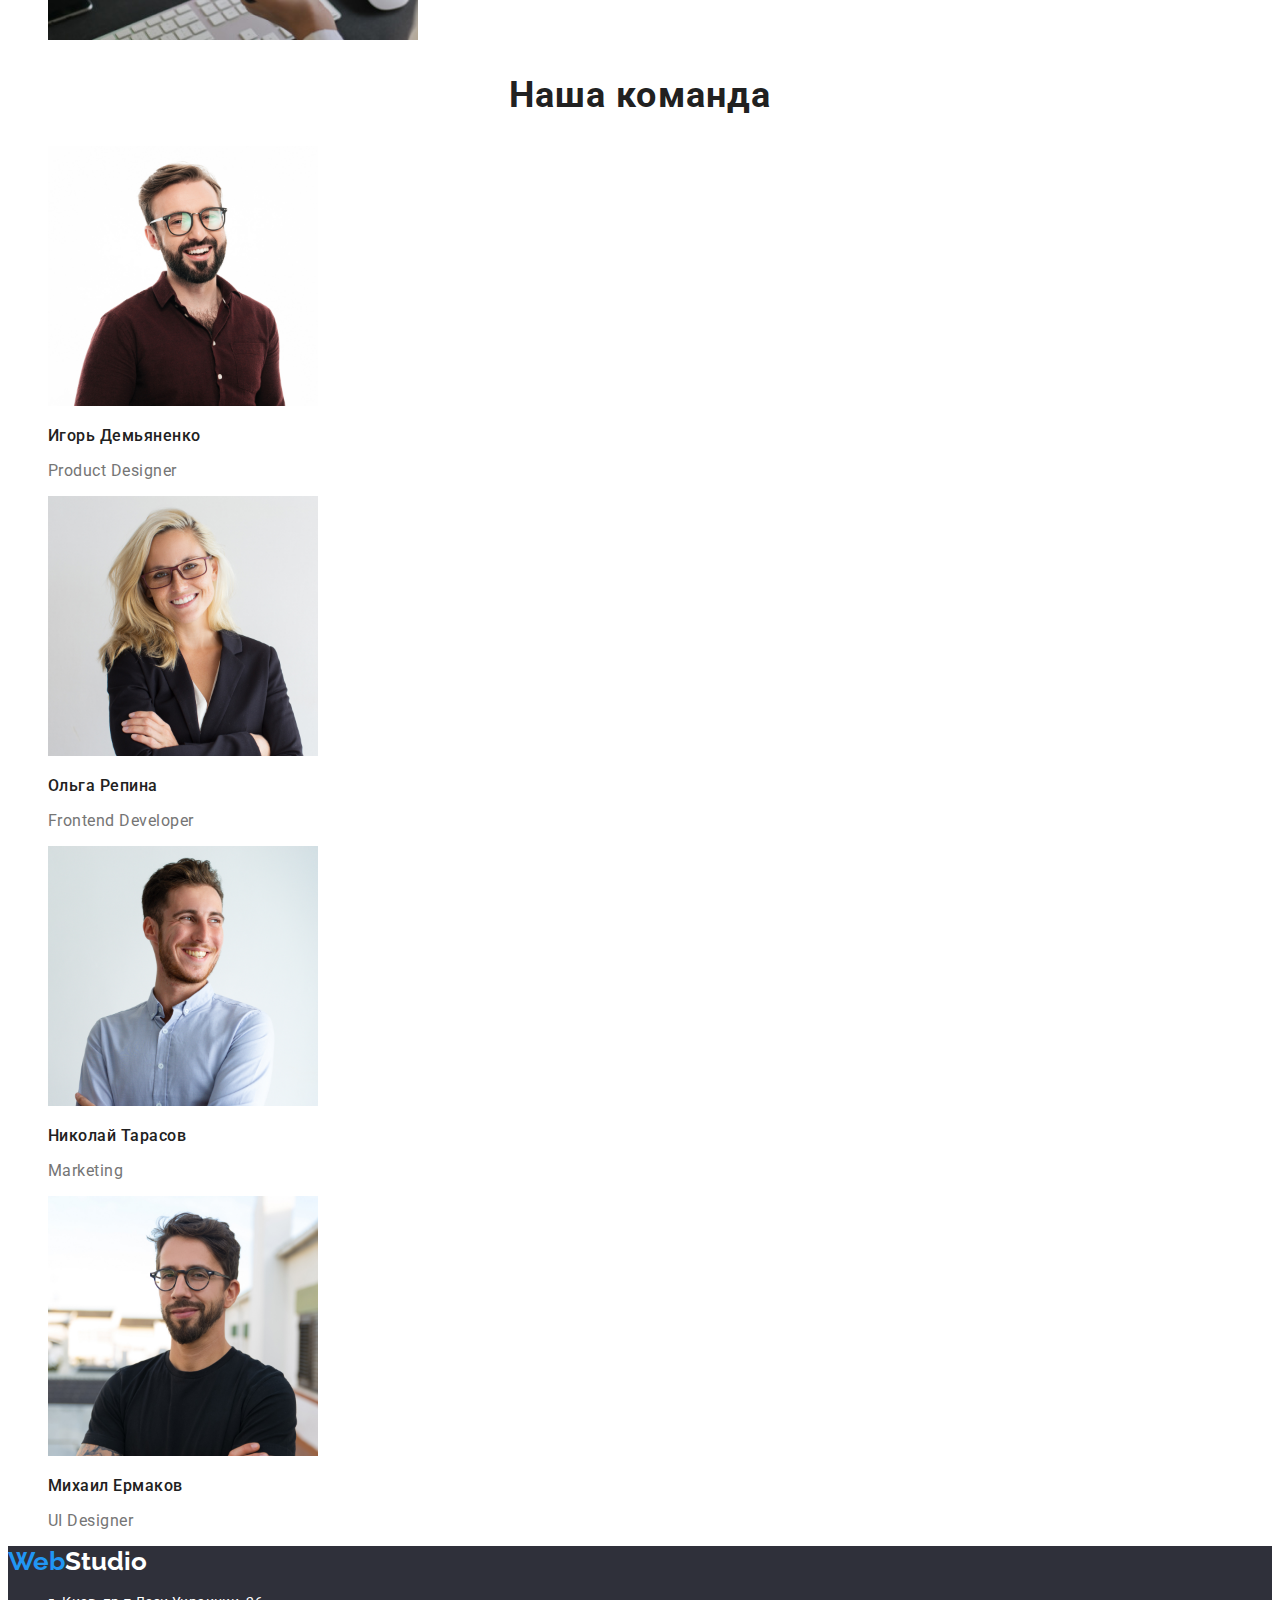
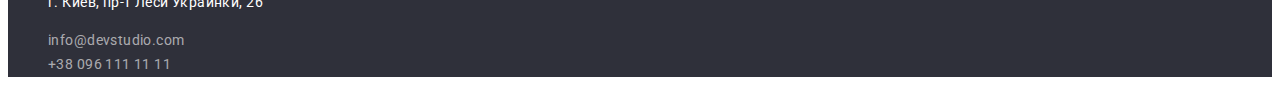
==== commit 8f3cd2bf: "fixed incorret names in folder iomages and some mistakes after checking of validator" ====
--- a/index.html
+++ b/index.html
@@ -15,7 +15,7 @@
     <!-- Шапка сайта -->
     <header>
       <nav>
-            <a href href="" class="logo"><span class="logo-web">Web</span>Studio</a>
+            <a href="" class="logo"><span class="logo-web">Web</span>Studio</a>
         <ul class="link-nav">
           <li><a href="./index.html" class="link current">Студия</a></li>
           <li><a href="./portfolio.html" class="link">Портфолио</a></li>
@@ -32,7 +32,7 @@
 
       <!-- Секция Герой -->
       <section class="section-hero">
-        <h1 class="title-hero">Эффективные решения для вашего бизнеса</h1>
+        <h1 class="title-hero">Эффективные решения<br> для вашего бизнеса</h1>
         <a href="" class="button">Заказать услугу</a>
       </section>
 
@@ -85,17 +85,17 @@
             <p class="team-profession">Product Designer</p>
           </li>
           <li>
-            <img src="./images/img (1).jpg" alt="" width="270">
+            <img src="./images/img-11.jpg" alt="" width="270">
             <h3 class="title-team">Ольга Репина</h3>
             <p class="team-profession">Frontend Developer</p>
           </li>
           <li>
-            <img src="./images/img (2).jpg" alt="" width="270">
+            <img src="./images/img-12.jpg" alt="" width="270">
             <h3 class="title-team">Николай Тарасов</h3>
             <p class="team-profession">Marketing</p>
           </li>
           <li>
-            <img src="./images/img (3).jpg" alt="" width="270">
+            <img src="./images/img-13.jpg" alt="" width="270">
             <h3 class="title-team">Михаил Ермаков</h3>
             <p class="team-profession">UI Designer</p>
           </li>
@@ -105,7 +105,7 @@
 
     <!-- Футер -->
     <footer class="footer">
-      <a href href="" class="logo"><span class="logo-web">Web</span><span class="logo-studio">Studio</span>
+      <a href="" class="logo"><span class="logo-web">Web</span><span class="logo-studio">Studio</span>
       </a>
       <address>
         <ul class="address-footer">
